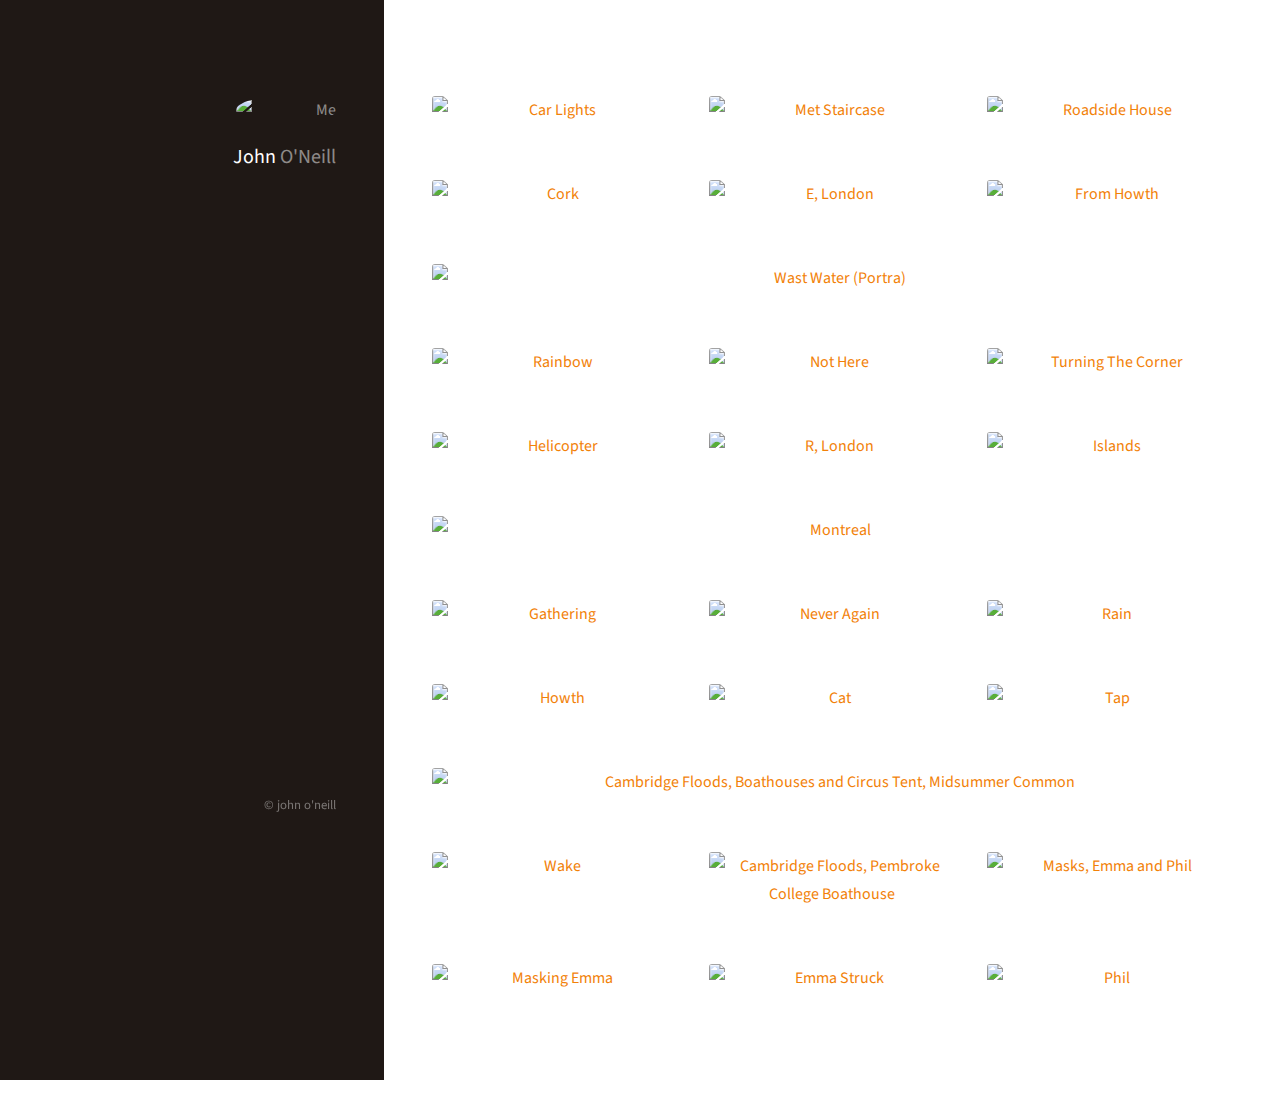
==== index.html @ 32091664 "Test 2 for sharing images" ====
<!DOCTYPE HTML>
<!--
	Strata by HTML5 UP
	html5up.net | @n33co
	Free for personal and commercial use under the CCA 3.0 license (html5up.net/license)
-->
<html>
	<head>
		<title>John O'Neill</title>
		<meta charset="utf-8" />
		<meta name="viewport" content="width=device-width, initial-scale=1" />
		<!--[if lte IE 8]><script src="assets/js/ie/html5shiv.js"></script><![endif]-->
		<link rel="stylesheet" href="assets/css/main.css" />
		<!--[if lte IE 8]><link rel="stylesheet" href="assets/css/ie8.css" /><![endif]-->

		<meta name="description" content="John O'Neill">
		<meta name="keywords" content="john o'neill, o'neill, john oneill, oneill, dublin, ireland, irish, cambridge, photogaphy, novel, novelist, fiction, exhibit, persephone, when we come to it, bridge thing, the bridge thing, neovictorian, oneilljohn, instagram, longsilver, twitter, gallery, portfolio, writing, writer">
		<meta name="author" content="John O'Neill">

<!-- Google Analytics -->

<script>
  (function(i,s,o,g,r,a,m){i['GoogleAnalyticsObject']=r;i[r]=i[r]||function(){
  (i[r].q=i[r].q||[]).push(arguments)},i[r].l=1*new Date();a=s.createElement(o),
  m=s.getElementsByTagName(o)[0];a.async=1;a.src=g;m.parentNode.insertBefore(a,m)
  })(window,document,'script','//www.google-analytics.com/analytics.js','ga');

  ga('create', 'UA-63979499-1', 'auto');
  ga('send', 'pageview');

</script>


<script>
$(document).ready(function() {
    $(".jumper").on("click", function( e ) {

        e.preventDefault();

        $("body, html").animate({
            scrollTop: $( $(this).attr('href') ).offset().top
        }, 3000, swing);

    });
});</script>


	</head>
	<body id="top">


		<!-- Header -->
			<header id="header" class="z-depth-3">
<!--				<a href="index.html" class="image avatar"><img src="https://dl.dropboxusercontent.com/u/6748088/site_images/Full/Square/John.jpg" alt="Me" /></a> -->
				<img class="image avatar" src="https://dl.dropboxusercontent.com/u/6748088/site_images/Full/Square/John.jpg" alt="Me" />

				<h1>
					<strong>John</strong> O'Neill
					<br />
					<br />
				</h1>
<!-- removal of words links
                <p>
					<h4><a class="jumper" href="#two">Images</a></h4>
					<h4><a class="jumper" href="#three">Words</a></h4>
				</p> -->

			</header>

		<!-- Main -->
			<div id="main">

				<!-- One -->


				<!-- Two -->
					<section id="two">
						<div class="row">
							<article class="4u 6u(small) 12u$(xsmall) work-item">
								<a href="https://dl.dropboxusercontent.com/u/6748088/site_images/Full/Landscape/Car%20Lights.jpg" class="image fit thumb" title="Car Lights"><img src="https://www.dropbox.com/s/yabo72vbnphmt7i/Car%20Lights%20th.jpg?dl=1" alt="Car Lights" /></a>
							</article>
							<article class="4u 6u$(small) 12u$(xsmall) work-item">
								<a href="https://dl.dropboxusercontent.com/u/6748088/site_images/Full/Landscape/Met%20Staircase.jpg" class="image fit thumb" title="Met staircase"><img src="https://www.dropbox.com/s/v93f988aubqu8ye/Met%20Staircase%20th.jpg?dl=1" alt="Met Staircase"/></a>
							</article>
							<article class="4u$ 6u$(small) 12u$(xsmall) work-item">
								<a href="https://dl.dropboxusercontent.com/u/6748088/site_images/Full/Landscape/Roadside%20House.jpg" class="image fit thumb" title="Roadside House"><img src="https://dl.dropboxusercontent.com/u/6748088/site_images/Thumb/Landscape/Roadside%20House%20th.jpg" alt="Roadside House"/></a>
							</article>

							<article class="4u 6u(small) 12u$(xsmall) work-item">
								<a href="https://dl.dropboxusercontent.com/u/6748088/site_images/Full/Portrait/Cork.jpg" class="image fit thumb" title="Cork"><img src="https://dl.dropboxusercontent.com/u/6748088/site_images/Thumb/Portrait/Cork%20th.jpg" alt="Cork"/></a>
							</article>
							<article class="4u 6u$(small) 12u$(xsmall) work-item">
								<a href="https://dl.dropboxusercontent.com/u/6748088/site_images/Full/Portrait/Emma%20Smoking.jpg" class="image fit thumb" title="E, London"><img src="https://dl.dropboxusercontent.com/u/6748088/site_images/Thumb/Portrait/Emma%20Smoking%20th.jpg" alt="E, London"/></a>
							</article>
							<article class="4u$ 6u(small) 12u$(xsmall) work-item">
								<a href="https://dl.dropboxusercontent.com/u/6748088/site_images/Full/Portrait/From%20Howth.jpg" class="image fit thumb" title="From Howth"><img src="https://dl.dropboxusercontent.com/u/6748088/site_images/Thumb/Portrait/From%20Howth%20th.jpg" alt="From Howth"/></a>
							</article>


<!--							<article class="12u$ 12u$(small) 12u$(xsmall) work-item">
								<a href="https://dl.dropboxusercontent.com/u/6748088/site_images/Full/Panoramic/Wast%20Water%20Panorama.jpg" class="image fit thumb" title="Wast Water"><img src="https://dl.dropboxusercontent.com/u/6748088/site_images/Thumb/Panoramic/Wast%20Water%20Panorama%20th.jpg" alt="Wast Water"/></a>
							</article>
-->
                            <article class="12u$ 12u$(small) 12u$(xsmall) work-item">
								<a href="https://dl.dropboxusercontent.com/u/6748088/site_images/Full/Panoramic/Wast%20Water%20Panorama%20Portra.jpg" class="image fit thumb" title="Wast Water (Portra)"><img src="https://dl.dropboxusercontent.com/u/6748088/site_images/Thumb/Panoramic/Wast%20Water%20Panorama%20Portra%20th.jpg" alt="Wast Water (Portra)"/></a>
							</article>

							<article class="4u 6u(small) 12u$(xsmall) work-item">
								<a href="https://dl.dropboxusercontent.com/u/6748088/site_images/Full/Landscape/Rainbow.jpg" class="image fit thumb" title="Rainbow"><img src="https://dl.dropboxusercontent.com/u/6748088/site_images/Thumb/Landscape/Rainbow%20th.jpg" alt="Rainbow"/></a>
							</article>
							<article class="4u 6u(small) 12u$(xsmall) work-item">
								<a href="https://dl.dropboxusercontent.com/u/6748088/site_images/Full/Landscape/Not%20Here.jpg" class="image fit thumb" title="Not Here"><img src="https://dl.dropboxusercontent.com/u/6748088/site_images/Thumb/Landscape/Not%20Here%20th.jpg" alt="Not Here"/></a>
							</article>
							<article class="4u$ 6u(small) 12u$(xsmall) work-item">
								<a href="https://dl.dropboxusercontent.com/u/6748088/site_images/Full/Landscape/Turning%20The%20Corner.jpg" class="image fit thumb" title="Turning The Corner"><img src="https://dl.dropboxusercontent.com/u/6748088/site_images/Thumb/Landscape/Turning%20The%20Corner%20th.jpg" alt="Turning The Corner"/></a>
							</article>

							<article class="4u 6u(small) 12u$(xsmall) work-item">
								<a href="https://dl.dropboxusercontent.com/u/6748088/site_images/Full/Portrait/Helicopter.jpg" class="image fit thumb" title="Helicopter"><img src="https://dl.dropboxusercontent.com/u/6748088/site_images/Thumb/Portrait/Helicopter%20th.jpg" alt="Helicopter"/></a>
							</article>
							<article class="4u 6u$(small) 12u$(xsmall) work-item">
								<a href="https://dl.dropboxusercontent.com/u/6748088/site_images/Full/Portrait/Rebecca%20Smoking.jpg" class="image fit thumb" title="R, London"><img src="https://dl.dropboxusercontent.com/u/6748088/site_images/Thumb/Portrait/R%20Smoking%20th.jpg" alt="R, London"/></a>
							</article>
							<article class="4u$ 6u(small) 12u$(xsmall) work-item">
								<a href="https://dl.dropboxusercontent.com/u/6748088/site_images/Full/Portrait/Islands.jpg" class="image fit thumb" title="Islands"><img src="https://dl.dropboxusercontent.com/u/6748088/site_images/Thumb/Portrait/Islands%20th.jpg" alt="Islands"/></a>
							</article>

							<article class="12u$ 12u$(small) 12u$(xsmall) work-item">
								<a href="https://dl.dropboxusercontent.com/u/6748088/site_images/Full/Panoramic/Montreal%20Panorama.jpg" class="image fit thumb" title="Montreal"><img src="https://dl.dropboxusercontent.com/u/6748088/site_images/Thumb/Panoramic/Montreal%20Panorama%20th.jpg" alt="Montreal"/></a>
							</article>

							<article class="4u 6u(small) 12u$(xsmall) work-item">
								<a href="https://dl.dropboxusercontent.com/u/6748088/site_images/Full/Square/Gathering.jpg" class="image fit thumb" title="Gathering"><img src="https://dl.dropboxusercontent.com/u/6748088/site_images/Thumb/Square/Gathering%20th.jpg" alt="Gathering"/></a>
							</article>
							<article class="4u 6u$(small) 12u$(xsmall) work-item">
								<a href="https://dl.dropboxusercontent.com/u/6748088/site_images/Full/Square/Never%20Again.jpg" class="image fit thumb" title="Never Again"><img src="https://dl.dropboxusercontent.com/u/6748088/site_images/Thumb/Square/Never%20Again%20th.jpg" alt="Never Again"/></a>
							</article>
							<article class="4u$ 6u$(small) 12u$(xsmall) work-item">
								<a href="https://dl.dropboxusercontent.com/u/6748088/site_images/Full/Square/Rain.jpg" class="image fit thumb" title="Rain"><img src="https://dl.dropboxusercontent.com/u/6748088/site_images/Thumb/Square/Rain%20th.jpg" alt="Rain"/></a>
							</article>


              <article class="4u 6u(small) 12u$(xsmall) work-item">
								<a href="https://dl.dropboxusercontent.com/u/6748088/site_images/Full/Portrait/Howth.jpg" class="image fit thumb" title="Howth"><img src="https://dl.dropboxusercontent.com/u/6748088/site_images/Thumb/Portrait/Howth%20th.jpg" alt="Howth"/></a>
							</article>
              <article class="4u 6u(small) 12u$(xsmall) work-item">
								<a href="https://dl.dropboxusercontent.com/u/6748088/site_images/Full/Portrait/Cat.jpg" class="image fit thumb" title="Cat"><img src="https://dl.dropboxusercontent.com/u/6748088/site_images/Thumb/Portrait/Cat%20th.jpg" alt="Cat" /></a>
							</article>
              <article class="4u 6u(small) 12u$(xsmall) work-item">
								<a href="https://dl.dropboxusercontent.com/u/6748088/site_images/Full/Portrait/Tap.jpg" class="image fit thumb" title="Tap"><img src="https://dl.dropboxusercontent.com/u/6748088/site_images/Thumb/Portrait/Tap%20th.jpg" alt="Tap"/></a>
							</article>

							<article class="12u$ 12u$(small) 12u$(xsmall) work-item">
								<a href="https://dl.dropboxusercontent.com/u/6748088/site_images/Full/Panoramic/Cambridge%20Floods%2C%20Boathouses%20and%20Circus%20Tent%2C%20Midsummer%20Common%20Panorama.jpg" class="image fit thumb" title="Cambridge Floods, Boathouses and Circus Tent, Midsummer Common"><img src="https://dl.dropboxusercontent.com/u/6748088/site_images/Thumb/Panoramic/Cambridge%20Floods%2C%20Boathouses%20and%20Circus%20Tent%2C%20Midsummer%20Common%20Panorama%20th.jpg" alt="Cambridge Floods, Boathouses and Circus Tent, Midsummer Common"/></a>
							</article>

							<article class="4u 6u(small) 12u$(xsmall) work-item">
								<a href="https://dl.dropboxusercontent.com/u/6748088/site_images/Full/Landscape/Wake.jpg" class="image fit thumb" title="Wake"><img src="https://dl.dropboxusercontent.com/u/6748088/site_images/Thumb/Landscape/Wake%20th.jpg" alt="Wake" /></a>
							</article>
							<article class="4u 6u(small) 12u$(xsmall) work-item">
								<a href="https://dl.dropboxusercontent.com/u/6748088/site_images/Full/Landscape/Cambridge%20Floods%2C%20Pembroke%20College%20Boathouse.jpg" class="image fit thumb" title="Cambridge Floods, Pembroke College Boathouse"><img src="https://dl.dropboxusercontent.com/u/6748088/site_images/Thumb/Landscape/Cambridge%20Floods%2C%20Pembroke%20College%20Boathouse%20th.jpg" alt="Cambridge Floods, Pembroke College Boathouse"/></a>
							</article>
							<article class="4u$ 6u(small) 12u$(xsmall) work-item">
								<a href="https://dl.dropboxusercontent.com/u/6748088/site_images/Full/Landscape/Masks%2C%20Emma%20%26%20Phil.jpg" class="image fit thumb" title="Masks, Emma and Phil"><img src="https://dl.dropboxusercontent.com/u/6748088/site_images/Thumb/Landscape/Masks%2C%20Emma%20%26%20Phil%20th.jpg" alt="Masks, Emma and Phil"/></a>
							</article>


							<article class="4u 6u(small) 12u$(xsmall) work-item">
								<a href="https://dl.dropboxusercontent.com/u/6748088/site_images/Full/Portrait/Masks%2C%20Emma.jpg" class="image fit thumb" title="Masking Emma"><img src="https://dl.dropboxusercontent.com/u/6748088/site_images/Thumb/Portrait/Masks%2C%20Emma%20th.jpg" alt="Masking Emma"/></a>
							</article>
              <article class="4u 6u(small) 12u$(xsmall) work-item">
								<a href="https://dl.dropboxusercontent.com/u/6748088/site_images/Full/Portrait/Emma%20Struck.jpg" class="image fit thumb" title="Emma Struck"><img src="https://dl.dropboxusercontent.com/u/6748088/site_images/Thumb/Portrait/Emma%20Struck%20th.jpg" alt="Emma Struck" /></a>
							</article>
              <article class="4u 6u(small) 12u$(xsmall) work-item">
								<a href="https://dl.dropboxusercontent.com/u/6748088/site_images/Full/Portrait/Phil.jpg" class="image fit thumb" title="Phil"><img src="https://dl.dropboxusercontent.com/u/6748088/site_images/Thumb/Portrait/Phil%20th.jpg" alt="Phil"/></a>
							</article>


						</div>
					</section>

<!-- removal of words links
                <section id="three">
						<div class="row">
							<article class="4u 6u(small) 12u$(xsmall)">
								<a href="https://dl.dropboxusercontent.com/u/6748088/site_PDFs/01%20Exhibit.pdf" onclick="window.open(this.href); return false;"
	onkeypress="window.open(this.href); return false;" class="image fit thumb" title="Exhibit Sample PDF"><img src="https://dl.dropboxusercontent.com/u/6748088/site_images/Thumb/Square/Exhibit%20th.jpg" alt="Exhibit"/></a>
							</article>
							<article class="4u 6u$(small) 12u$(xsmall)">
								<a href="https://dl.dropboxusercontent.com/u/6748088/site_PDFs/02%20When%20We%20Come%20To%20It.pdf" onclick="window.open(this.href); return false;"
	onkeypress="window.open(this.href); return false;" class="image fit thumb" title="When We Come To It Sample PDF"><img src="https://dl.dropboxusercontent.com/u/6748088/site_images/Thumb/Square/BridgeThing%20th.jpg" alt="When We Come To It"/></a>
							</article>
							<article class="4u$ 6u$(small) 12u$(xsmall)">
								<a href="https://dl.dropboxusercontent.com/u/6748088/site_PDFs/03%20Persephone.pdf" onclick="window.open(this.href); return false;"
	onkeypress="window.open(this.href); return false;" class="image fit thumb" title="Persephone Sample PDF"><img src="https://dl.dropboxusercontent.com/u/6748088/site_images/Thumb/Square/Persephone%20th.jpg" alt="Persephone"/></a>
							</article>

							<article class="4u 6u(small) 12u$(xsmall)">
								<a href="http://www.tandfonline.com/doi/full/10.1080/0950236X.2012.732417" onclick="window.open(this.href); return false;"
	onkeypress="window.open(this.href); return false;" class="image fit thumb" title="Dying in a state of grace: memory, duality, and uncertainty in Margaret Atwood's Alias Grace"><img src="https://dl.dropboxusercontent.com/u/6748088/site_images/Thumb/Square/State%20of%20Grace%20th.jpg" alt="Dying in a state of grace: memory, duality, and uncertainty in Margaret Atwood's Alias Grace"/></a>
							</article>
							<article class="4u$ 6u$(small) 12u$(xsmall)">
								<a href="http://www.tandfonline.com/doi/abs/10.3200/CRIT.47.4.331-344" onclick="window.open(this.href); return false;"
	onkeypress="window.open(this.href); return false;" class="image fit thumb" title="Adam's Novel? The Omphalos and the Ending of Possession"><img src="https://dl.dropboxusercontent.com/u/6748088/site_images/Thumb/Square/Adam_s%20Novel%20th.jpg" alt="Adam's Novel? The Omphalos and the Ending of Possession"/></a>
							</article>






						</div>
					</section>
-->

			</div>

		<!-- Footer -->
			<footer id="footer">
				<ul class="icons">
					<li><a href="https://www.twitter.com/longsilver" onclick="window.open(this.href); return false;"
	onkeypress="window.open(this.href); return false;" class="icon fa-twitter" title="twitter"><span class="label">Twitter</span></a></li>
					<li><a href="https://www.instagram.com/oneilljohn" onclick="window.open(this.href); return false;"
	onkeypress="window.open(this.href); return false;" class="icon fa-instagram" title="instagram"><span class="label">Instagram</span></a></li>
					<li><a href="https://www.instagram.com/oneilljohnfilm" onclick="window.open(this.href); return false;"
	onkeypress="window.open(this.href); return false;" class="icon fa-instagram" title="instagram film"><span class="label">Instagram film</span></a></li>

				</ul>
				<ul class="copyright">
					<li>&copy; john o'neill</li>
				</ul>
			</footer>

		<!-- Scripts -->
			<script src="assets/js/jquery.min.js"></script>
			<script src="assets/js/jquery.poptrox.min.js"></script>
			<script src="assets/js/skel.min.js"></script>
			<script src="assets/js/util.js"></script>
			<!--[if lte IE 8]><script src="assets/js/ie/respond.min.js"></script><![endif]-->
			<script src="assets/js/main.js"></script>

	</body>
</html>
---- assets/css/main.css ----
@import url("font-awesome.min.css");
@import url("http://fonts.googleapis.com/css?family=Source+Sans+Pro:400,400italic");

/*
	Strata by HTML5 UP
	html5up.net | @n33co
	Free for personal and commercial use under the CCA 3.0 license (html5up.net/license)
*/

/* Reset */

	html, body, div, span, applet, object, iframe, h1, h2, h3, h4, h5, h6, p, blockquote, pre, a, abbr, acronym, address, big, cite, code, del, dfn, em, img, ins, kbd, q, s, samp, small, strike, strong, sub, sup, tt, var, b, u, i, center, dl, dt, dd, ol, ul, li, fieldset, form, label, legend, table, caption, tbody, tfoot, thead, tr, th, td, article, aside, canvas, details, embed, figure, figcaption, footer, header, hgroup, menu, nav, output, ruby, section, summary, time, mark, audio, video {
		margin: 0;
		padding: 0;
		border: 0;
		font-size: 100%;
		font: inherit;
		vertical-align: baseline;
	}

	article, aside, details, figcaption, figure, footer, header, hgroup, menu, nav, section {
		display: block;
	}

	body {
		line-height: 1;
	}

	ol, ul {
		list-style: none;
	}

	blockquote, q {
		quotes: none;
	}

	blockquote:before, blockquote:after, q:before, q:after {
		content: '';
		content: none;
	}

	table {
		border-collapse: collapse;
		border-spacing: 0;
	}

	body {
		-webkit-text-size-adjust: none;
	}

/* Box Model */

	*, *:before, *:after {
		-moz-box-sizing: border-box;
		-webkit-box-sizing: border-box;
		box-sizing: border-box;
	}

/* Containers */

	.container {
		margin-left: auto;
		margin-right: auto;
	}

	.container.\31 25\25 {
		width: 100%;
		max-width: 1200px;
		min-width: 960px;
	}

	.container.\37 5\25 {
		width: 720px;
	}

	.container.\35 0\25 {
		width: 480px;
	}

	.container.\32 5\25 {
		width: 240px;
	}

	.container {
		width: 960px;
	}

	@media screen and (max-width: 1800px) {

		.container.\31 25\25 {
			width: 100%;
			max-width: 1200px;
			min-width: 960px;
		}

		.container.\37 5\25 {
			width: 720px;
		}

		.container.\35 0\25 {
			width: 480px;
		}

		.container.\32 5\25 {
			width: 240px;
		}

		.container {
			width: 960px;
		}

	}

	@media screen and (max-width: 1280px) {

		.container.\31 25\25 {
			width: 100%;
			max-width: 1200px;
			min-width: 960px;
		}

		.container.\37 5\25 {
			width: 720px;
		}

		.container.\35 0\25 {
			width: 480px;
		}

		.container.\32 5\25 {
			width: 240px;
		}

		.container {
			width: 960px;
		}

	}

	@media screen and (max-width: 980px) {

		.container.\31 25\25 {
			width: 100%;
			max-width: 1200px;
			min-width: 960px;
		}

		.container.\37 5\25 {
			width: 720px;
		}

		.container.\35 0\25 {
			width: 480px;
		}

		.container.\32 5\25 {
			width: 240px;
		}

		.container {
			width: 960px;
		}

	}

	@media screen and (max-width: 736px) {

		.container.\31 25\25 {
			width: 100%;
			max-width: 1200px;
			min-width: 960px;
		}

		.container.\37 5\25 {
			width: 720px;
		}

		.container.\35 0\25 {
			width: 480px;
		}

		.container.\32 5\25 {
			width: 240px;
		}

		.container {
			width: 960px;
		}

	}

	@media screen and (max-width: 480px) {

		.container.\31 25\25 {
			width: 100%;
			max-width: 1200px;
			min-width: 960px;
		}

		.container.\37 5\25 {
			width: 720px;
		}

		.container.\35 0\25 {
			width: 480px;
		}

		.container.\32 5\25 {
			width: 240px;
		}

		.container {
			width: 960px;
		}

	}

/* Grid */

	.row {
		border-bottom: solid 1px transparent;
		-moz-box-sizing: border-box;
		-webkit-box-sizing: border-box;
		box-sizing: border-box;
	}

	.row > * {
		float: left;
		-moz-box-sizing: border-box;
		-webkit-box-sizing: border-box;
		box-sizing: border-box;
	}

	.row:after, .row:before {
		content: '';
		display: block;
		clear: both;
		height: 0;
	}

	.row.uniform > * > :first-child {
		margin-top: 0;
	}

	.row.uniform > * > :last-child {
		margin-bottom: 0;
	}

	.row.\30 \25 > * {
		padding: 0 0 0 0em;
	}

	.row.\30 \25 {
		margin: 0 0 -1px 0em;
	}

	.row.uniform.\30 \25 > * {
		padding: 0em 0 0 0em;
	}

	.row.uniform.\30 \25 {
		margin: 0em 0 -1px 0em;
	}

	.row > * {
		padding: 0 0 0 2.5em;
	}

	.row {
		margin: 0 0 -1px -2.5em;
	}

	.row.uniform > * {
		padding: 2.5em 0 0 2.5em;
	}

	.row.uniform {
		margin: -2.5em 0 -1px -2.5em;
	}

	.row.\32 00\25 > * {
		padding: 0 0 0 5em;
	}

	.row.\32 00\25 {
		margin: 0 0 -1px -5em;
	}

	.row.uniform.\32 00\25 > * {
		padding: 5em 0 0 5em;
	}

	.row.uniform.\32 00\25 {
		margin: -5em 0 -1px -5em;
	}

	.row.\31 50\25 > * {
		padding: 0 0 0 3.75em;
	}

	.row.\31 50\25 {
		margin: 0 0 -1px -3.75em;
	}

	.row.uniform.\31 50\25 > * {
		padding: 3.75em 0 0 3.75em;
	}

	.row.uniform.\31 50\25 {
		margin: -3.75em 0 -1px -3.75em;
	}

	.row.\35 0\25 > * {
		padding: 0 0 0 1.25em;
	}

	.row.\35 0\25 {
		margin: 0 0 -1px -1.25em;
	}

	.row.uniform.\35 0\25 > * {
		padding: 1.25em 0 0 1.25em;
	}

	.row.uniform.\35 0\25 {
		margin: -1.25em 0 -1px -1.25em;
	}

	.row.\32 5\25 > * {
		padding: 0 0 0 0.625em;
	}

	.row.\32 5\25 {
		margin: 0 0 -1px -0.625em;
	}

	.row.uniform.\32 5\25 > * {
		padding: 0.625em 0 0 0.625em;
	}

	.row.uniform.\32 5\25 {
		margin: -0.625em 0 -1px -0.625em;
	}

	.\31 2u, .\31 2u\24 {
		width: 100%;
		clear: none;
		margin-left: 0;
	}

	.\31 1u, .\31 1u\24 {
		width: 91.6666666667%;
		clear: none;
		margin-left: 0;
	}

	.\31 0u, .\31 0u\24 {
		width: 83.3333333333%;
		clear: none;
		margin-left: 0;
	}

	.\39 u, .\39 u\24 {
		width: 75%;
		clear: none;
		margin-left: 0;
	}

	.\38 u, .\38 u\24 {
		width: 66.6666666667%;
		clear: none;
		margin-left: 0;
	}

	.\37 u, .\37 u\24 {
		width: 58.3333333333%;
		clear: none;
		margin-left: 0;
	}

	.\36 u, .\36 u\24 {
		width: 50%;
		clear: none;
		margin-left: 0;
	}

	.\35 u, .\35 u\24 {
		width: 41.6666666667%;
		clear: none;
		margin-left: 0;
	}

	.\34 u, .\34 u\24 {
		width: 33.3333333333%;
		clear: none;
		margin-left: 0;
	}

	.\33 u, .\33 u\24 {
		width: 25%;
		clear: none;
		margin-left: 0;
	}

	.\32 u, .\32 u\24 {
		width: 16.6666666667%;
		clear: none;
		margin-left: 0;
	}

	.\31 u, .\31 u\24 {
		width: 8.3333333333%;
		clear: none;
		margin-left: 0;
	}

	.\31 2u\24 + *,
	.\31 1u\24 + *,
	.\31 0u\24 + *,
	.\39 u\24 + *,
	.\38 u\24 + *,
	.\37 u\24 + *,
	.\36 u\24 + *,
	.\35 u\24 + *,
	.\34 u\24 + *,
	.\33 u\24 + *,
	.\32 u\24 + *,
	.\31 u\24 + * {
		clear: left;
	}

	.\-11u {
		margin-left: 91.66667%;
	}

	.\-10u {
		margin-left: 83.33333%;
	}

	.\-9u {
		margin-left: 75%;
	}

	.\-8u {
		margin-left: 66.66667%;
	}

	.\-7u {
		margin-left: 58.33333%;
	}

	.\-6u {
		margin-left: 50%;
	}

	.\-5u {
		margin-left: 41.66667%;
	}

	.\-4u {
		margin-left: 33.33333%;
	}

	.\-3u {
		margin-left: 25%;
	}

	.\-2u {
		margin-left: 16.66667%;
	}

	.\-1u {
		margin-left: 8.33333%;
	}

	@media screen and (max-width: 1800px) {

		.row > * {
			padding: 0 0 0 2.5em;
		}

		.row {
			margin: 0 0 -1px -2.5em;
		}

		.row.uniform > * {
			padding: 2.5em 0 0 2.5em;
		}

		.row.uniform {
			margin: -2.5em 0 -1px -2.5em;
		}

		.row.\32 00\25 > * {
			padding: 0 0 0 5em;
		}

		.row.\32 00\25 {
			margin: 0 0 -1px -5em;
		}

		.row.uniform.\32 00\25 > * {
			padding: 5em 0 0 5em;
		}

		.row.uniform.\32 00\25 {
			margin: -5em 0 -1px -5em;
		}

		.row.\31 50\25 > * {
			padding: 0 0 0 3.75em;
		}

		.row.\31 50\25 {
			margin: 0 0 -1px -3.75em;
		}

		.row.uniform.\31 50\25 > * {
			padding: 3.75em 0 0 3.75em;
		}

		.row.uniform.\31 50\25 {
			margin: -3.75em 0 -1px -3.75em;
		}

		.row.\35 0\25 > * {
			padding: 0 0 0 1.25em;
		}

		.row.\35 0\25 {
			margin: 0 0 -1px -1.25em;
		}

		.row.uniform.\35 0\25 > * {
			padding: 1.25em 0 0 1.25em;
		}

		.row.uniform.\35 0\25 {
			margin: -1.25em 0 -1px -1.25em;
		}

		.row.\32 5\25 > * {
			padding: 0 0 0 0.625em;
		}

		.row.\32 5\25 {
			margin: 0 0 -1px -0.625em;
		}

		.row.uniform.\32 5\25 > * {
			padding: 0.625em 0 0 0.625em;
		}

		.row.uniform.\32 5\25 {
			margin: -0.625em 0 -1px -0.625em;
		}

		.\31 2u\28xlarge\29, .\31 2u\24\28xlarge\29 {
			width: 100%;
			clear: none;
			margin-left: 0;
		}

		.\31 1u\28xlarge\29, .\31 1u\24\28xlarge\29 {
			width: 91.6666666667%;
			clear: none;
			margin-left: 0;
		}

		.\31 0u\28xlarge\29, .\31 0u\24\28xlarge\29 {
			width: 83.3333333333%;
			clear: none;
			margin-left: 0;
		}

		.\39 u\28xlarge\29, .\39 u\24\28xlarge\29 {
			width: 75%;
			clear: none;
			margin-left: 0;
		}

		.\38 u\28xlarge\29, .\38 u\24\28xlarge\29 {
			width: 66.6666666667%;
			clear: none;
			margin-left: 0;
		}

		.\37 u\28xlarge\29, .\37 u\24\28xlarge\29 {
			width: 58.3333333333%;
			clear: none;
			margin-left: 0;
		}

		.\36 u\28xlarge\29, .\36 u\24\28xlarge\29 {
			width: 50%;
			clear: none;
			margin-left: 0;
		}

		.\35 u\28xlarge\29, .\35 u\24\28xlarge\29 {
			width: 41.6666666667%;
			clear: none;
			margin-left: 0;
		}

		.\34 u\28xlarge\29, .\34 u\24\28xlarge\29 {
			width: 33.3333333333%;
			clear: none;
			margin-left: 0;
		}

		.\33 u\28xlarge\29, .\33 u\24\28xlarge\29 {
			width: 25%;
			clear: none;
			margin-left: 0;
		}

		.\32 u\28xlarge\29, .\32 u\24\28xlarge\29 {
			width: 16.6666666667%;
			clear: none;
			margin-left: 0;
		}

		.\31 u\28xlarge\29, .\31 u\24\28xlarge\29 {
			width: 8.3333333333%;
			clear: none;
			margin-left: 0;
		}

		.\31 2u\24\28xlarge\29 + *,
		.\31 1u\24\28xlarge\29 + *,
		.\31 0u\24\28xlarge\29 + *,
		.\39 u\24\28xlarge\29 + *,
		.\38 u\24\28xlarge\29 + *,
		.\37 u\24\28xlarge\29 + *,
		.\36 u\24\28xlarge\29 + *,
		.\35 u\24\28xlarge\29 + *,
		.\34 u\24\28xlarge\29 + *,
		.\33 u\24\28xlarge\29 + *,
		.\32 u\24\28xlarge\29 + *,
		.\31 u\24\28xlarge\29 + * {
			clear: left;
		}

		.\-11u\28xlarge\29 {
			margin-left: 91.66667%;
		}

		.\-10u\28xlarge\29 {
			margin-left: 83.33333%;
		}

		.\-9u\28xlarge\29 {
			margin-left: 75%;
		}

		.\-8u\28xlarge\29 {
			margin-left: 66.66667%;
		}

		.\-7u\28xlarge\29 {
			margin-left: 58.33333%;
		}

		.\-6u\28xlarge\29 {
			margin-left: 50%;
		}

		.\-5u\28xlarge\29 {
			margin-left: 41.66667%;
		}

		.\-4u\28xlarge\29 {
			margin-left: 33.33333%;
		}

		.\-3u\28xlarge\29 {
			margin-left: 25%;
		}

		.\-2u\28xlarge\29 {
			margin-left: 16.66667%;
		}

		.\-1u\28xlarge\29 {
			margin-left: 8.33333%;
		}

	}

	@media screen and (max-width: 1280px) {

		.row > * {
			padding: 0 0 0 2em;
		}

		.row {
			margin: 0 0 -1px -2em;
		}

		.row.uniform > * {
			padding: 2em 0 0 2em;
		}

		.row.uniform {
			margin: -2em 0 -1px -2em;
		}

		.row.\32 00\25 > * {
			padding: 0 0 0 4em;
		}

		.row.\32 00\25 {
			margin: 0 0 -1px -4em;
		}

		.row.uniform.\32 00\25 > * {
			padding: 4em 0 0 4em;
		}

		.row.uniform.\32 00\25 {
			margin: -4em 0 -1px -4em;
		}

		.row.\31 50\25 > * {
			padding: 0 0 0 3em;
		}

		.row.\31 50\25 {
			margin: 0 0 -1px -3em;
		}

		.row.uniform.\31 50\25 > * {
			padding: 3em 0 0 3em;
		}

		.row.uniform.\31 50\25 {
			margin: -3em 0 -1px -3em;
		}

		.row.\35 0\25 > * {
			padding: 0 0 0 1em;
		}

		.row.\35 0\25 {
			margin: 0 0 -1px -1em;
		}

		.row.uniform.\35 0\25 > * {
			padding: 1em 0 0 1em;
		}

		.row.uniform.\35 0\25 {
			margin: -1em 0 -1px -1em;
		}

		.row.\32 5\25 > * {
			padding: 0 0 0 0.5em;
		}

		.row.\32 5\25 {
			margin: 0 0 -1px -0.5em;
		}

		.row.uniform.\32 5\25 > * {
			padding: 0.5em 0 0 0.5em;
		}

		.row.uniform.\32 5\25 {
			margin: -0.5em 0 -1px -0.5em;
		}

		.\31 2u\28large\29, .\31 2u\24\28large\29 {
			width: 100%;
			clear: none;
			margin-left: 0;
		}

		.\31 1u\28large\29, .\31 1u\24\28large\29 {
			width: 91.6666666667%;
			clear: none;
			margin-left: 0;
		}

		.\31 0u\28large\29, .\31 0u\24\28large\29 {
			width: 83.3333333333%;
			clear: none;
			margin-left: 0;
		}

		.\39 u\28large\29, .\39 u\24\28large\29 {
			width: 75%;
			clear: none;
			margin-left: 0;
		}

		.\38 u\28large\29, .\38 u\24\28large\29 {
			width: 66.6666666667%;
			clear: none;
			margin-left: 0;
		}

		.\37 u\28large\29, .\37 u\24\28large\29 {
			width: 58.3333333333%;
			clear: none;
			margin-left: 0;
		}

		.\36 u\28large\29, .\36 u\24\28large\29 {
			width: 50%;
			clear: none;
			margin-left: 0;
		}

		.\35 u\28large\29, .\35 u\24\28large\29 {
			width: 41.6666666667%;
			clear: none;
			margin-left: 0;
		}

		.\34 u\28large\29, .\34 u\24\28large\29 {
			width: 33.3333333333%;
			clear: none;
			margin-left: 0;
		}

		.\33 u\28large\29, .\33 u\24\28large\29 {
			width: 25%;
			clear: none;
			margin-left: 0;
		}

		.\32 u\28large\29, .\32 u\24\28large\29 {
			width: 16.6666666667%;
			clear: none;
			margin-left: 0;
		}

		.\31 u\28large\29, .\31 u\24\28large\29 {
			width: 8.3333333333%;
			clear: none;
			margin-left: 0;
		}

		.\31 2u\24\28large\29 + *,
		.\31 1u\24\28large\29 + *,
		.\31 0u\24\28large\29 + *,
		.\39 u\24\28large\29 + *,
		.\38 u\24\28large\29 + *,
		.\37 u\24\28large\29 + *,
		.\36 u\24\28large\29 + *,
		.\35 u\24\28large\29 + *,
		.\34 u\24\28large\29 + *,
		.\33 u\24\28large\29 + *,
		.\32 u\24\28large\29 + *,
		.\31 u\24\28large\29 + * {
			clear: left;
		}

		.\-11u\28large\29 {
			margin-left: 91.66667%;
		}

		.\-10u\28large\29 {
			margin-left: 83.33333%;
		}

		.\-9u\28large\29 {
			margin-left: 75%;
		}

		.\-8u\28large\29 {
			margin-left: 66.66667%;
		}

		.\-7u\28large\29 {
			margin-left: 58.33333%;
		}

		.\-6u\28large\29 {
			margin-left: 50%;
		}

		.\-5u\28large\29 {
			margin-left: 41.66667%;
		}

		.\-4u\28large\29 {
			margin-left: 33.33333%;
		}

		.\-3u\28large\29 {
			margin-left: 25%;
		}

		.\-2u\28large\29 {
			margin-left: 16.66667%;
		}

		.\-1u\28large\29 {
			margin-left: 8.33333%;
		}

	}

	@media screen and (max-width: 980px) {

		.row > * {
			padding: 0 0 0 2em;
		}

		.row {
			margin: 0 0 -1px -2em;
		}

		.row.uniform > * {
			padding: 2em 0 0 2em;
		}

		.row.uniform {
			margin: -2em 0 -1px -2em;
		}

		.row.\32 00\25 > * {
			padding: 0 0 0 4em;
		}

		.row.\32 00\25 {
			margin: 0 0 -1px -4em;
		}

		.row.uniform.\32 00\25 > * {
			padding: 4em 0 0 4em;
		}

		.row.uniform.\32 00\25 {
			margin: -4em 0 -1px -4em;
		}

		.row.\31 50\25 > * {
			padding: 0 0 0 3em;
		}

		.row.\31 50\25 {
			margin: 0 0 -1px -3em;
		}

		.row.uniform.\31 50\25 > * {
			padding: 3em 0 0 3em;
		}

		.row.uniform.\31 50\25 {
			margin: -3em 0 -1px -3em;
		}

		.row.\35 0\25 > * {
			padding: 0 0 0 1em;
		}

		.row.\35 0\25 {
			margin: 0 0 -1px -1em;
		}

		.row.uniform.\35 0\25 > * {
			padding: 1em 0 0 1em;
		}

		.row.uniform.\35 0\25 {
			margin: -1em 0 -1px -1em;
		}

		.row.\32 5\25 > * {
			padding: 0 0 0 0.5em;
		}

		.row.\32 5\25 {
			margin: 0 0 -1px -0.5em;
		}

		.row.uniform.\32 5\25 > * {
			padding: 0.5em 0 0 0.5em;
		}

		.row.uniform.\32 5\25 {
			margin: -0.5em 0 -1px -0.5em;
		}

		.\31 2u\28medium\29, .\31 2u\24\28medium\29 {
			width: 100%;
			clear: none;
			margin-left: 0;
		}

		.\31 1u\28medium\29, .\31 1u\24\28medium\29 {
			width: 91.6666666667%;
			clear: none;
			margin-left: 0;
		}

		.\31 0u\28medium\29, .\31 0u\24\28medium\29 {
			width: 83.3333333333%;
			clear: none;
			margin-left: 0;
		}

		.\39 u\28medium\29, .\39 u\24\28medium\29 {
			width: 75%;
			clear: none;
			margin-left: 0;
		}

		.\38 u\28medium\29, .\38 u\24\28medium\29 {
			width: 66.6666666667%;
			clear: none;
			margin-left: 0;
		}

		.\37 u\28medium\29, .\37 u\24\28medium\29 {
			width: 58.3333333333%;
			clear: none;
			margin-left: 0;
		}

		.\36 u\28medium\29, .\36 u\24\28medium\29 {
			width: 50%;
			clear: none;
			margin-left: 0;
		}

		.\35 u\28medium\29, .\35 u\24\28medium\29 {
			width: 41.6666666667%;
			clear: none;
			margin-left: 0;
		}

		.\34 u\28medium\29, .\34 u\24\28medium\29 {
			width: 33.3333333333%;
			clear: none;
			margin-left: 0;
		}

		.\33 u\28medium\29, .\33 u\24\28medium\29 {
			width: 25%;
			clear: none;
			margin-left: 0;
		}

		.\32 u\28medium\29, .\32 u\24\28medium\29 {
			width: 16.6666666667%;
			clear: none;
			margin-left: 0;
		}

		.\31 u\28medium\29, .\31 u\24\28medium\29 {
			width: 8.3333333333%;
			clear: none;
			margin-left: 0;
		}

		.\31 2u\24\28medium\29 + *,
		.\31 1u\24\28medium\29 + *,
		.\31 0u\24\28medium\29 + *,
		.\39 u\24\28medium\29 + *,
		.\38 u\24\28medium\29 + *,
		.\37 u\24\28medium\29 + *,
		.\36 u\24\28medium\29 + *,
		.\35 u\24\28medium\29 + *,
		.\34 u\24\28medium\29 + *,
		.\33 u\24\28medium\29 + *,
		.\32 u\24\28medium\29 + *,
		.\31 u\24\28medium\29 + * {
			clear: left;
		}

		.\-11u\28medium\29 {
			margin-left: 91.66667%;
		}

		.\-10u\28medium\29 {
			margin-left: 83.33333%;
		}

		.\-9u\28medium\29 {
			margin-left: 75%;
		}

		.\-8u\28medium\29 {
			margin-left: 66.66667%;
		}

		.\-7u\28medium\29 {
			margin-left: 58.33333%;
		}

		.\-6u\28medium\29 {
			margin-left: 50%;
		}

		.\-5u\28medium\29 {
			margin-left: 41.66667%;
		}

		.\-4u\28medium\29 {
			margin-left: 33.33333%;
		}

		.\-3u\28medium\29 {
			margin-left: 25%;
		}

		.\-2u\28medium\29 {
			margin-left: 16.66667%;
		}

		.\-1u\28medium\29 {
			margin-left: 8.33333%;
		}

	}

	@media screen and (max-width: 736px) {

		.row > * {
			padding: 0 0 0 1.5em;
		}

		.row {
			margin: 0 0 -1px -1.5em;
		}

		.row.uniform > * {
			padding: 1.5em 0 0 1.5em;
		}

		.row.uniform {
			margin: -1.5em 0 -1px -1.5em;
		}

		.row.\32 00\25 > * {
			padding: 0 0 0 3em;
		}

		.row.\32 00\25 {
			margin: 0 0 -1px -3em;
		}

		.row.uniform.\32 00\25 > * {
			padding: 3em 0 0 3em;
		}

		.row.uniform.\32 00\25 {
			margin: -3em 0 -1px -3em;
		}

		.row.\31 50\25 > * {
			padding: 0 0 0 2.25em;
		}

		.row.\31 50\25 {
			margin: 0 0 -1px -2.25em;
		}

		.row.uniform.\31 50\25 > * {
			padding: 2.25em 0 0 2.25em;
		}

		.row.uniform.\31 50\25 {
			margin: -2.25em 0 -1px -2.25em;
		}

		.row.\35 0\25 > * {
			padding: 0 0 0 0.75em;
		}

		.row.\35 0\25 {
			margin: 0 0 -1px -0.75em;
		}

		.row.uniform.\35 0\25 > * {
			padding: 0.75em 0 0 0.75em;
		}

		.row.uniform.\35 0\25 {
			margin: -0.75em 0 -1px -0.75em;
		}

		.row.\32 5\25 > * {
			padding: 0 0 0 0.375em;
		}

		.row.\32 5\25 {
			margin: 0 0 -1px -0.375em;
		}

		.row.uniform.\32 5\25 > * {
			padding: 0.375em 0 0 0.375em;
		}

		.row.uniform.\32 5\25 {
			margin: -0.375em 0 -1px -0.375em;
		}

		.\31 2u\28small\29, .\31 2u\24\28small\29 {
			width: 100%;
			clear: none;
			margin-left: 0;
		}

		.\31 1u\28small\29, .\31 1u\24\28small\29 {
			width: 91.6666666667%;
			clear: none;
			margin-left: 0;
		}

		.\31 0u\28small\29, .\31 0u\24\28small\29 {
			width: 83.3333333333%;
			clear: none;
			margin-left: 0;
		}

		.\39 u\28small\29, .\39 u\24\28small\29 {
			width: 75%;
			clear: none;
			margin-left: 0;
		}

		.\38 u\28small\29, .\38 u\24\28small\29 {
			width: 66.6666666667%;
			clear: none;
			margin-left: 0;
		}

		.\37 u\28small\29, .\37 u\24\28small\29 {
			width: 58.3333333333%;
			clear: none;
			margin-left: 0;
		}

		.\36 u\28small\29, .\36 u\24\28small\29 {
			width: 50%;
			clear: none;
			margin-left: 0;
		}

		.\35 u\28small\29, .\35 u\24\28small\29 {
			width: 41.6666666667%;
			clear: none;
			margin-left: 0;
		}

		.\34 u\28small\29, .\34 u\24\28small\29 {
			width: 33.3333333333%;
			clear: none;
			margin-left: 0;
		}

		.\33 u\28small\29, .\33 u\24\28small\29 {
			width: 25%;
			clear: none;
			margin-left: 0;
		}

		.\32 u\28small\29, .\32 u\24\28small\29 {
			width: 16.6666666667%;
			clear: none;
			margin-left: 0;
		}

		.\31 u\28small\29, .\31 u\24\28small\29 {
			width: 8.3333333333%;
			clear: none;
			margin-left: 0;
		}

		.\31 2u\24\28small\29 + *,
		.\31 1u\24\28small\29 + *,
		.\31 0u\24\28small\29 + *,
		.\39 u\24\28small\29 + *,
		.\38 u\24\28small\29 + *,
		.\37 u\24\28small\29 + *,
		.\36 u\24\28small\29 + *,
		.\35 u\24\28small\29 + *,
		.\34 u\24\28small\29 + *,
		.\33 u\24\28small\29 + *,
		.\32 u\24\28small\29 + *,
		.\31 u\24\28small\29 + * {
			clear: left;
		}

		.\-11u\28small\29 {
			margin-left: 91.66667%;
		}

		.\-10u\28small\29 {
			margin-left: 83.33333%;
		}

		.\-9u\28small\29 {
			margin-left: 75%;
		}

		.\-8u\28small\29 {
			margin-left: 66.66667%;
		}

		.\-7u\28small\29 {
			margin-left: 58.33333%;
		}

		.\-6u\28small\29 {
			margin-left: 50%;
		}

		.\-5u\28small\29 {
			margin-left: 41.66667%;
		}

		.\-4u\28small\29 {
			margin-left: 33.33333%;
		}

		.\-3u\28small\29 {
			margin-left: 25%;
		}

		.\-2u\28small\29 {
			margin-left: 16.66667%;
		}

		.\-1u\28small\29 {
			margin-left: 8.33333%;
		}

	}

	@media screen and (max-width: 480px) {

		.row > * {
			padding: 0 0 0 1.5em;
		}

		.row {
			margin: 0 0 -1px -1.5em;
		}

		.row.uniform > * {
			padding: 1.5em 0 0 1.5em;
		}

		.row.uniform {
			margin: -1.5em 0 -1px -1.5em;
		}

		.row.\32 00\25 > * {
			padding: 0 0 0 3em;
		}

		.row.\32 00\25 {
			margin: 0 0 -1px -3em;
		}

		.row.uniform.\32 00\25 > * {
			padding: 3em 0 0 3em;
		}

		.row.uniform.\32 00\25 {
			margin: -3em 0 -1px -3em;
		}

		.row.\31 50\25 > * {
			padding: 0 0 0 2.25em;
		}

		.row.\31 50\25 {
			margin: 0 0 -1px -2.25em;
		}

		.row.uniform.\31 50\25 > * {
			padding: 2.25em 0 0 2.25em;
		}

		.row.uniform.\31 50\25 {
			margin: -2.25em 0 -1px -2.25em;
		}

		.row.\35 0\25 > * {
			padding: 0 0 0 0.75em;
		}

		.row.\35 0\25 {
			margin: 0 0 -1px -0.75em;
		}

		.row.uniform.\35 0\25 > * {
			padding: 0.75em 0 0 0.75em;
		}

		.row.uniform.\35 0\25 {
			margin: -0.75em 0 -1px -0.75em;
		}

		.row.\32 5\25 > * {
			padding: 0 0 0 0.375em;
		}

		.row.\32 5\25 {
			margin: 0 0 -1px -0.375em;
		}

		.row.uniform.\32 5\25 > * {
			padding: 0.375em 0 0 0.375em;
		}

		.row.uniform.\32 5\25 {
			margin: -0.375em 0 -1px -0.375em;
		}

		.\31 2u\28xsmall\29, .\31 2u\24\28xsmall\29 {
			width: 100%;
			clear: none;
			margin-left: 0;
		}

		.\31 1u\28xsmall\29, .\31 1u\24\28xsmall\29 {
			width: 91.6666666667%;
			clear: none;
			margin-left: 0;
		}

		.\31 0u\28xsmall\29, .\31 0u\24\28xsmall\29 {
			width: 83.3333333333%;
			clear: none;
			margin-left: 0;
		}

		.\39 u\28xsmall\29, .\39 u\24\28xsmall\29 {
			width: 75%;
			clear: none;
			margin-left: 0;
		}

		.\38 u\28xsmall\29, .\38 u\24\28xsmall\29 {
			width: 66.6666666667%;
			clear: none;
			margin-left: 0;
		}

		.\37 u\28xsmall\29, .\37 u\24\28xsmall\29 {
			width: 58.3333333333%;
			clear: none;
			margin-left: 0;
		}

		.\36 u\28xsmall\29, .\36 u\24\28xsmall\29 {
			width: 50%;
			clear: none;
			margin-left: 0;
		}

		.\35 u\28xsmall\29, .\35 u\24\28xsmall\29 {
			width: 41.6666666667%;
			clear: none;
			margin-left: 0;
		}

		.\34 u\28xsmall\29, .\34 u\24\28xsmall\29 {
			width: 33.3333333333%;
			clear: none;
			margin-left: 0;
		}

		.\33 u\28xsmall\29, .\33 u\24\28xsmall\29 {
			width: 25%;
			clear: none;
			margin-left: 0;
		}

		.\32 u\28xsmall\29, .\32 u\24\28xsmall\29 {
			width: 16.6666666667%;
			clear: none;
			margin-left: 0;
		}

		.\31 u\28xsmall\29, .\31 u\24\28xsmall\29 {
			width: 8.3333333333%;
			clear: none;
			margin-left: 0;
		}

		.\31 2u\24\28xsmall\29 + *,
		.\31 1u\24\28xsmall\29 + *,
		.\31 0u\24\28xsmall\29 + *,
		.\39 u\24\28xsmall\29 + *,
		.\38 u\24\28xsmall\29 + *,
		.\37 u\24\28xsmall\29 + *,
		.\36 u\24\28xsmall\29 + *,
		.\35 u\24\28xsmall\29 + *,
		.\34 u\24\28xsmall\29 + *,
		.\33 u\24\28xsmall\29 + *,
		.\32 u\24\28xsmall\29 + *,
		.\31 u\24\28xsmall\29 + * {
			clear: left;
		}

		.\-11u\28xsmall\29 {
			margin-left: 91.66667%;
		}

		.\-10u\28xsmall\29 {
			margin-left: 83.33333%;
		}

		.\-9u\28xsmall\29 {
			margin-left: 75%;
		}

		.\-8u\28xsmall\29 {
			margin-left: 66.66667%;
		}

		.\-7u\28xsmall\29 {
			margin-left: 58.33333%;
		}

		.\-6u\28xsmall\29 {
			margin-left: 50%;
		}

		.\-5u\28xsmall\29 {
			margin-left: 41.66667%;
		}

		.\-4u\28xsmall\29 {
			margin-left: 33.33333%;
		}

		.\-3u\28xsmall\29 {
			margin-left: 25%;
		}

		.\-2u\28xsmall\29 {
			margin-left: 16.66667%;
		}

		.\-1u\28xsmall\29 {
			margin-left: 8.33333%;
		}

	}

/* Basic */

	body {
		background: #fff;
	}

		body.is-loading *, body.is-loading *:before, body.is-loading *:after {
			-moz-animation: none !important;
			-webkit-animation: none !important;
			-ms-animation: none !important;
			animation: none !important;
			-moz-transition: none !important;
			-webkit-transition: none !important;
			-ms-transition: none !important;
			transition: none !important;
		}

	body, input, select, textarea {
		color: #a2a2a2;
		font-family: "Source Sans Pro", Helvetica, sans-serif;
		font-size: 16pt;
		font-weight: 400;
		line-height: 1.75em;
	}

	a {
		-moz-transition: color 0.2s ease-in-out, border-color 0.2s ease-in-out;
		-webkit-transition: color 0.2s ease-in-out, border-color 0.2s ease-in-out;
		-ms-transition: color 0.2s ease-in-out, border-color 0.2s ease-in-out;
		transition: color 0.2s ease-in-out, border-color 0.2s ease-in-out;
/*		border-bottom: dotted 1px; */
		color: #f28108;
		text-decoration: none;
	}

		a:hover {
			border-bottom-color: transparent;
			color: #f28108 !important;
			text-decoration: none;
		}

	strong, b {
		color: #787878;
		font-weight: 400;
	}

	em, i {
		font-style: italic;
	}

	p {
		margin: 0 0 2em 0;
	}

	h1, h2, h3, h4, h5, h6 {
		color: #787878;
		font-weight: 400;
		line-height: 1em;
		margin: 0 0 1em 0;
	}

		h1 a, h2 a, h3 a, h4 a, h5 a, h6 a {
			color: inherit;
			text-decoration: none;
		}

	h1 {
		font-size: 2em;
		line-height: 1.5em;
	}

	h2 {
		font-size: 1.5em;
		line-height: 1.5em;
	}

	h3 {
		font-size: 1.25em;
		line-height: 1.5em;
	}

	h4 {
		font-size: 1.1em;
		line-height: 1.5em;
	}

	h5 {
		font-size: 0.9em;
		line-height: 1.5em;
	}

	h6 {
		font-size: 0.7em;
		line-height: 1.5em;
	}

	sub {
		font-size: 0.8em;
		position: relative;
		top: 0.5em;
	}

	sup {
		font-size: 0.8em;
		position: relative;
		top: -0.5em;
	}

	hr {
		border: 0;
		border-bottom: solid 2px #efefef;
		margin: 2em 0;
	}

		hr.major {
			margin: 3em 0;
		}

	blockquote {
		border-left: solid 6px #efefef;
		font-style: italic;
		margin: 0 0 2em 0;
		padding: 0.5em 0 0.5em 1.5em;
	}

	code {
		background: #f7f7f7;
		border-radius: 0.2em;
		border: solid 2px #efefef;
		font-family: "Courier New", monospace;
		font-size: 0.9em;
		margin: 0 0.25em;
		padding: 0.25em 0.65em;
	}

	pre {
		-webkit-overflow-scrolling: touch;
		font-family: "Courier New", monospace;
		font-size: 0.9em;
		margin: 0 0 2em 0;
	}

		pre code {
			display: block;
			line-height: 1.75em;
			padding: 1em 1.5em;
			overflow-x: auto;
		}

	.align-left {
		text-align: left;
	}

	.align-center {
		text-align: center;
	}

	.align-right {
		text-align: right;
	}

/* Section/Article */

	section.special, article.special {
		text-align: center;
	}

	header p {
		color: #b2b2b2;
		position: relative;
		margin: 0 0 1.5em 0;
	}

	header h2 + p {
		font-size: 1.25em;
		margin-top: -1em;
		line-height: 1.5em;
	}

	header h3 + p {
		font-size: 1.1em;
		margin-top: -0.8em;
		line-height: 1.5em;
	}

	header h4 + p,
	header h5 + p,
	header h6 + p {
		font-size: 0.9em;
		margin-top: -0.6em;
		line-height: 1.5em;
	}

	header.major h2 {
		font-size: 2em;
	}

/* Form */

	form {
		margin: 0 0 2em 0;
	}

	label {
		color: #787878;
		display: block;
		font-size: 0.9em;
		font-weight: 400;
		margin: 0 0 1em 0;
	}

	input[type="text"],
	input[type="password"],
	input[type="email"],
	select,
	textarea {
		-moz-appearance: none;
		-webkit-appearance: none;
		-ms-appearance: none;
		appearance: none;
		background: #f7f7f7;
		border-radius: 0.2em;
		border: solid 2px transparent;
		color: inherit;
		display: block;
		outline: 0;
		padding: 0 0.75em;
		text-decoration: none;
		width: 100%;
	}

		input[type="text"]:invalid,
		input[type="password"]:invalid,
		input[type="email"]:invalid,
		select:invalid,
		textarea:invalid {
			box-shadow: none;
		}

		input[type="text"]:focus,
		input[type="password"]:focus,
		input[type="email"]:focus,
		select:focus,
		textarea:focus {
			border-color: #49bf9d;
		}

	.select-wrapper {
		text-decoration: none;
		display: block;
		position: relative;
	}

		.select-wrapper:before {
			-moz-osx-font-smoothing: grayscale;
			-webkit-font-smoothing: antialiased;
			font-family: FontAwesome;
			font-style: normal;
			font-weight: normal;
			text-transform: none !important;
		}

		.select-wrapper:before {
			color: #dfdfdf;
			content: '\f078';
			display: block;
			height: 2.75em;
			line-height: 2.75em;
			pointer-events: none;
			position: absolute;
			right: 0;
			text-align: center;
			top: 0;
			width: 2.75em;
		}

		.select-wrapper select::-ms-expand {
			display: none;
		}

	input[type="text"],
	input[type="password"],
	input[type="email"],
	select {
		height: 2.75em;
	}

	textarea {
		padding: 0.75em;
	}

	input[type="checkbox"],
	input[type="radio"] {
		-moz-appearance: none;
		-webkit-appearance: none;
		-ms-appearance: none;
		appearance: none;
		display: block;
		float: left;
		margin-right: -2em;
		opacity: 0;
		width: 1em;
		z-index: -1;
	}

		input[type="checkbox"] + label,
		input[type="radio"] + label {
			text-decoration: none;
			color: #a2a2a2;
			cursor: pointer;
			display: inline-block;
			font-size: 1em;
			font-weight: 400;
			padding-left: 2.4em;
			padding-right: 0.75em;
			position: relative;
		}

			input[type="checkbox"] + label:before,
			input[type="radio"] + label:before {
				-moz-osx-font-smoothing: grayscale;
				-webkit-font-smoothing: antialiased;
				font-family: FontAwesome;
				font-style: normal;
				font-weight: normal;
				text-transform: none !important;
			}

			input[type="checkbox"] + label:before,
			input[type="radio"] + label:before {
				background: #f7f7f7;
				border-radius: 0.2em;
				border: solid 2px transparent;
				content: '';
				display: inline-block;
				height: 1.65em;
				left: 0;
				line-height: 1.58125em;
				position: absolute;
				text-align: center;
				top: 0;
				width: 1.65em;
			}

		input[type="checkbox"]:checked + label:before,
		input[type="radio"]:checked + label:before {
			background: #787878;
			border-color: #787878;
			color: #fff;
			content: '\f00c';
		}

		input[type="checkbox"]:focus + label:before,
		input[type="radio"]:focus + label:before {
			border-color: #49bf9d;
		}

	input[type="checkbox"] + label:before {
		border-radius: 0.2em;
	}

	input[type="radio"] + label:before {
		border-radius: 100%;
	}

	::-webkit-input-placeholder {
		color: #b2b2b2 !important;
		opacity: 1.0;
	}

	:-moz-placeholder {
		color: #b2b2b2 !important;
		opacity: 1.0;
	}

	::-moz-placeholder {
		color: #b2b2b2 !important;
		opacity: 1.0;
	}

	:-ms-input-placeholder {
		color: #b2b2b2 !important;
		opacity: 1.0;
	}

	.formerize-placeholder {
		color: #b2b2b2 !important;
		opacity: 1.0;
	}

/* Box */

	.box {
		border-radius: 0.2em;
		border: solid 2px #efefef;
		margin-bottom: 2em;
		padding: 1.5em;
	}

		.box > :last-child,
		.box > :last-child > :last-child,
		.box > :last-child > :last-child > :last-child {
			margin-bottom: 0;
		}

		.box.alt {
			border: 0;
			border-radius: 0;
			padding: 0;
		}

/* Icon */

	.icon {
		text-decoration: none;
		border-bottom: none;
		position: relative;
	}

		.icon:before {
			-moz-osx-font-smoothing: grayscale;
			-webkit-font-smoothing: antialiased;
			font-family: FontAwesome;
			font-style: normal;
			font-weight: normal;
			text-transform: none !important;
		}

		.icon > .label {
			display: none;
		}

/* Image */

	.image {
		border-radius: 0.1em;
		border: 0;
		display: inline-block;
		position: relative;
	}

		.image:before {
			-moz-transition: opacity 0.2s ease-in-out;
			-webkit-transition: opacity 0.2s ease-in-out;
			-ms-transition: opacity 0.2s ease-in-out;
			transition: opacity 0.2s ease-in-out;
			background: url("https://dl.dropboxusercontent.com/u/6748088/site_images/Full/Square/overlay.png");
			border-radius: 0.2em;
			content: '';
			display: block;
			height: 100%;
			left: 0;
			opacity: 0.2;
			position: absolute;
			top: 0;
			width: 100%;
		}

		.image.thumb {
			text-align: center;
		}

			.image.thumb:after {
				-moz-transition: opacity 0.2s ease-in-out;
				-webkit-transition: opacity 0.2s ease-in-out;
				-ms-transition: opacity 0.2s ease-in-out;
				transition: opacity 0.2s ease-in-out;
				border-radius: 0.2em;
				border: solid 3px rgba(255, 255, 255, 0.5);
				color: #fff;
				content: 'View';
				display: inline-block;
				font-size: 0.8em;
				font-weight: 400;
				left: 50%;
				line-height: 2.25em;
				margin: -1.25em 0 0 -3em;
				opacity: 0;
				padding: 0 1.5em;
				position: absolute;
				text-align: center;
				text-decoration: none;
				top: 50%;
				white-space: nowrap;
			}

			.image.thumb:hover:after {
				opacity: 1.0;
			}

			.image.thumb:hover:before {
				background: url("https://dl.dropboxusercontent.com/u/6748088/site_images/Full/Square/overlay.png"), url("https://dl.dropboxusercontent.com/u/6748088/site_images/Full/Square/overlay.png");
				opacity: 0.5;
			}

		.image img {
			border-radius: 0.2em;
			display: block;
		}

		.image.left {
			float: left;
			margin: 0 1.5em 1em 0;
			top: 0.25em;
		}

		.image.right {
			float: right;
			margin: 0 0 1em 1.5em;
			top: 0.25em;
		}

		.image.left, .image.right {
			max-width: 40%;
		}

			.image.left img, .image.right img {
				width: 100%;
			}

		.image.fit {
			display: block;
			margin: 0 0 2em 0;
			width: 100%;
		}

			.image.fit img {
				width: 100%;
			}

		.image.avatar {
			border-radius: 100%;
		}

			.image.avatar:before {
				display: none;
			}

			.image.avatar img {
				border-radius: 100%;
				width: 100%;
			}

/* List */

	ol {
		list-style: decimal;
		margin: 0 0 2em 0;
		padding-left: 1.25em;
	}

		ol li {
			padding-left: 0.25em;
		}

	ul {
		list-style: disc;
		margin: 0 0 2em 0;
		padding-left: 1em;
	}

		ul li {
			padding-left: 0.5em;
		}

		ul.alt {
			list-style: none;
			padding-left: 0;
		}

			ul.alt li {
				border-top: solid 2px #efefef;
				padding: 0.5em 0;
			}

				ul.alt li:first-child {
					border-top: 0;
					padding-top: 0;
				}

		ul.icons {
			cursor: default;
			list-style: none;
			padding-left: 0;
		}

			ul.icons li {
				display: inline-block;
				padding: 0 1em 0 0;
			}

				ul.icons li:last-child {
					padding-right: 0;
				}

				ul.icons li .icon:before {
					font-size: 1.5em;
				}

		ul.actions {
			cursor: default;
			list-style: none;
			padding-left: 0;
		}

			ul.actions li {
				display: inline-block;
				padding: 0 1em 0 0;
				vertical-align: middle;
			}

				ul.actions li:last-child {
					padding-right: 0;
				}

			ul.actions.small li {
				padding: 0 0.5em 0 0;
			}

			ul.actions.vertical li {
				display: block;
				padding: 1em 0 0 0;
			}

				ul.actions.vertical li:first-child {
					padding-top: 0;
				}

				ul.actions.vertical li > * {
					margin-bottom: 0;
				}

			ul.actions.vertical.small li {
				padding: 0.5em 0 0 0;
			}

				ul.actions.vertical.small li:first-child {
					padding-top: 0;
				}

			ul.actions.fit {
				display: table;
				margin-left: -1em;
				padding: 0;
				table-layout: fixed;
				width: calc(100% + 1em);
			}

				ul.actions.fit li {
					display: table-cell;
					padding: 0 0 0 1em;
				}

					ul.actions.fit li > * {
						margin-bottom: 0;
					}

				ul.actions.fit.small {
					margin-left: -0.5em;
					width: calc(100% + 0.5em);
				}

					ul.actions.fit.small li {
						padding: 0 0 0 0.5em;
					}

		ul.labeled-icons {
			list-style: none;
			padding: 0;
		}

			ul.labeled-icons li {
				line-height: 1.75em;
				margin: 1.5em 0 0 0;
				padding-left: 2.25em;
				position: relative;
			}

				ul.labeled-icons li:first-child {
					margin-top: 0;
				}

				ul.labeled-icons li a {
					color: inherit;
				}

				ul.labeled-icons li h3 {
					color: #b2b2b2;
					left: 0;
					position: absolute;
					text-align: center;
					top: 0;
					width: 1em;
				}

	dl {
		margin: 0 0 2em 0;
	}

/* Table */

	.table-wrapper {
		-webkit-overflow-scrolling: touch;
		overflow-x: auto;
	}

	table {
		margin: 0 0 2em 0;
		width: 100%;
	}

		table tbody tr {
			border: solid 1px #efefef;
			border-left: 0;
			border-right: 0;
		}

			table tbody tr:nth-child(2n + 1) {
				background-color: #f7f7f7;
			}

		table td {
			padding: 0.75em 0.75em;
		}

		table th {
			color: #787878;
			font-size: 0.9em;
			font-weight: 400;
			padding: 0 0.75em 0.75em 0.75em;
			text-align: left;
		}

		table thead {
			border-bottom: solid 2px #efefef;
		}

		table tfoot {
			border-top: solid 2px #efefef;
		}

		table.alt {
			border-collapse: separate;
		}

			table.alt tbody tr td {
				border: solid 2px #efefef;
				border-left-width: 0;
				border-top-width: 0;
			}

				table.alt tbody tr td:first-child {
					border-left-width: 2px;
				}

			table.alt tbody tr:first-child td {
				border-top-width: 2px;
			}

			table.alt thead {
				border-bottom: 0;
			}

			table.alt tfoot {
				border-top: 0;
			}

/* Button */

	input[type="submit"],
	input[type="reset"],
	input[type="button"],
	.button {
		-moz-appearance: none;
		-webkit-appearance: none;
		-ms-appearance: none;
		appearance: none;
		-moz-transition: background-color 0.2s ease-in-out, color 0.2s ease-in-out, border-color 0.2s ease-in-out;
		-webkit-transition: background-color 0.2s ease-in-out, color 0.2s ease-in-out, border-color 0.2s ease-in-out;
		-ms-transition: background-color 0.2s ease-in-out, color 0.2s ease-in-out, border-color 0.2s ease-in-out;
		transition: background-color 0.2s ease-in-out, color 0.2s ease-in-out, border-color 0.2s ease-in-out;
		background-color: transparent;
		border-radius: 0.2em;
		border: solid 3px #efefef;
		color: #787878 !important;
		cursor: pointer;
		display: inline-block;
		font-weight: 400;
		height: 3.15em;
		height: calc(2.75em + 6px);
		line-height: 2.75em;
		min-width: 10em;
		padding: 0 1.5em;
		text-align: center;
		text-decoration: none;
		white-space: nowrap;
	}

		input[type="submit"]:hover,
		input[type="reset"]:hover,
		input[type="button"]:hover,
		.button:hover {
			border-color: #49bf9d;
			color: #49bf9d !important;
		}

		input[type="submit"]:active,
		input[type="reset"]:active,
		input[type="button"]:active,
		.button:active {
			background-color: rgba(73, 191, 157, 0.1);
			border-color: #49bf9d;
			color: #49bf9d !important;
		}

		input[type="submit"].icon,
		input[type="reset"].icon,
		input[type="button"].icon,
		.button.icon {
			padding-left: 1.35em;
		}

			input[type="submit"].icon:before,
			input[type="reset"].icon:before,
			input[type="button"].icon:before,
			.button.icon:before {
				margin-right: 0.5em;
			}

		input[type="submit"].fit,
		input[type="reset"].fit,
		input[type="button"].fit,
		.button.fit {
			display: block;
			margin: 0 0 1em 0;
			min-width: 0;
			width: 100%;
		}

		input[type="submit"].small,
		input[type="reset"].small,
		input[type="button"].small,
		.button.small {
			font-size: 0.8em;
		}

		input[type="submit"].big,
		input[type="reset"].big,
		input[type="button"].big,
		.button.big {
			font-size: 1.35em;
		}

		input[type="submit"].special,
		input[type="reset"].special,
		input[type="button"].special,
		.button.special {
			background-color: #49bf9d;
			border-color: #49bf9d;
			color: #ffffff !important;
		}

			input[type="submit"].special:hover,
			input[type="reset"].special:hover,
			input[type="button"].special:hover,
			.button.special:hover {
				background-color: #5cc6a7;
				border-color: #5cc6a7;
			}

			input[type="submit"].special:active,
			input[type="reset"].special:active,
			input[type="button"].special:active,
			.button.special:active {
				background-color: #3eb08f;
				border-color: #3eb08f;
			}

		input[type="submit"].disabled, input[type="submit"]:disabled,
		input[type="reset"].disabled,
		input[type="reset"]:disabled,
		input[type="button"].disabled,
		input[type="button"]:disabled,
		.button.disabled,
		.button:disabled {
			background-color: #e7e7e7 !important;
			border-color: #e7e7e7 !important;
			color: #b2b2b2 !important;
			cursor: default;
		}

/* Work Item */

	.work-item {
		margin: 0 0 2em 0;
	}

		.work-item .image {
			margin: 0 0 1.5em 0;
		}

		.work-item h3 {
			font-size: 1em;
			margin: 0 0 0.5em 0;
		}

		.work-item p {
			font-size: 0.8em;
			line-height: 1.5em;
			margin: 0;
		}

/* Header */

	#header {
		background-color: #1f1815;
		background-attachment: scroll,								fixed;
		background-image: url("https://dl.dropboxusercontent.com/u/6748088/site_images/Full/Square/overlay.png"), url("https://dl.dropboxusercontent.com/u/6748088/site_images/Full/Landscape/background01.jpg");
		background-position: top left,							top left;
		background-repeat: repeat,								no-repeat;
		background-size: auto,								auto 130%;
		color: rgba(255, 255, 255, 0.5);
		height: 120%;
		left: 0;
		padding: 8em 4em 0 0;
		position: fixed;
		text-align: right;
		top: 0;
		width: 20%;
	}

		#header strong, #header b {
			color: #ffffff;
		}

		#header h2, #header h3, #header h4, #header h5, #header h6 {
			color: #ffffff;
		}

		#header h1 {
			color: rgba(255, 255, 255, 0.5);
			font-size: 1.35em;
			line-height: 1.75em;
			margin: 0;
		}

		#header .image.avatar {
			margin: 0 0 1em 0;
			width: 6.25em;
		}

/* Footer */

	#footer {
		bottom: 0;
		left: 0;
		padding: 0 4em 6em 0;
		position: fixed;
		text-align: right;
		width: 20%;
	}

		#footer .icons {
			margin: 1em 0 0 0;
		}

			#footer .icons a {
				color: rgba(255, 255, 255, 0.4);
			}

		#footer .copyright {
			color: rgba(255, 255, 255, 0.4);
			font-size: 0.8em;
			list-style: none;
			margin: 1em 0 0 0;
			padding: 0;
		}

			#footer .copyright li {
				border-left: solid 1px rgba(255, 255, 255, 0.25);
				display: inline-block;
				line-height: 1em;
				margin-left: 0.75em;
				padding-left: 0.75em;
			}

				#footer .copyright li:first-child {
					border-left: 0;
					margin-left: 0;
					padding-left: 0;
				}

				#footer .copyright li a {
					color: inherit;
				}

/* Main */

	#main {
		margin-left: 20%;
		max-width: 72em;
		padding: 2em 2em 1em 2em;
		width: calc(100% - 20%);
	}

		#main > section {
			border-top: solid 1px #f28108;
			margin: 1em 0 0 0;
			padding: 1em 0 0 0;
		}

			#main > section:first-child {
				border-top: 0;
				margin-top: 0;
				padding-top: 0;
			}

/* Poptrox */

	@-moz-keyframes spin {
		0% {
			-moz-transform: rotate(0deg);
			-webkit-transform: rotate(0deg);
			-ms-transform: rotate(0deg);
			transform: rotate(0deg);
		}

		100% {
			-moz-transform: rotate(360deg);
			-webkit-transform: rotate(360deg);
			-ms-transform: rotate(360deg);
			transform: rotate(360deg);
		}
	}

	@-webkit-keyframes spin {
		0% {
			-moz-transform: rotate(0deg);
			-webkit-transform: rotate(0deg);
			-ms-transform: rotate(0deg);
			transform: rotate(0deg);
		}

		100% {
			-moz-transform: rotate(360deg);
			-webkit-transform: rotate(360deg);
			-ms-transform: rotate(360deg);
			transform: rotate(360deg);
		}
	}

	@-ms-keyframes spin {
		0% {
			-moz-transform: rotate(0deg);
			-webkit-transform: rotate(0deg);
			-ms-transform: rotate(0deg);
			transform: rotate(0deg);
		}

		100% {
			-moz-transform: rotate(360deg);
			-webkit-transform: rotate(360deg);
			-ms-transform: rotate(360deg);
			transform: rotate(360deg);
		}
	}

	@keyframes spin {
		0% {
			-moz-transform: rotate(0deg);
			-webkit-transform: rotate(0deg);
			-ms-transform: rotate(0deg);
			transform: rotate(0deg);
		}

		100% {
			-moz-transform: rotate(360deg);
			-webkit-transform: rotate(360deg);
			-ms-transform: rotate(360deg);
			transform: rotate(360deg);
		}
	}

	.poptrox-popup {
		-moz-box-sizing: content-box;
		-webkit-box-sizing: content-box;
		-ms-box-sizing: content-box;
		box-sizing: content-box;
		-webkit-tap-highlight-color: rgba(255, 255, 255, 0);
		background: #fff;
		border-radius: 0.2em;
		box-shadow: 0 0.1em 0.15em 0 rgba(0, 0, 0, 0.15);
		overflow: hidden;
		padding-bottom: 0em;
	}

		.poptrox-popup .loader {
			text-decoration: none;
			-moz-animation: spin 1s linear infinite;
			-webkit-animation: spin 1s linear infinite;
			-ms-animation: spin 1s linear infinite;
			animation: spin 1s linear infinite;
			font-size: 1.5em;
			height: 1em;
			left: 50%;
			line-height: 1em;
			margin: -0.5em 0 0 -0.5em;
			position: absolute;
			top: 50%;
			width: 1em;
		}

			.poptrox-popup .loader:before {
				-moz-osx-font-smoothing: grayscale;
				-webkit-font-smoothing: antialiased;
				font-family: FontAwesome;
				font-style: normal;
				font-weight: normal;
				text-transform: none !important;
			}

			.poptrox-popup .loader:before {
				content: '\f1ce';
			}

		.poptrox-popup .caption {
			background: #fff;
			bottom: 0;
			cursor: default;
			font-size: 0.9em;
			height: 3em;
			left: 0;
			line-height: 2.8em;
			position: absolute;
			text-align: center;
			width: 100%;
			z-index: 1;
		}

		.poptrox-popup .nav-next,
		.poptrox-popup .nav-previous {
			text-decoration: none;
			-moz-transition: opacity 0.2s ease-in-out;
			-webkit-transition: opacity 0.2s ease-in-out;
			-ms-transition: opacity 0.2s ease-in-out;
			transition: opacity 0.2s ease-in-out;
			-webkit-tap-highlight-color: rgba(255, 255, 255, 0);
			background: rgba(0, 0, 0, 0.01);
			cursor: pointer;
			height: 100%;
			opacity: 0;
			position: absolute;
			top: 0;
			width: 50%;
		}

			.poptrox-popup .nav-next:before,
			.poptrox-popup .nav-previous:before {
				-moz-osx-font-smoothing: grayscale;
				-webkit-font-smoothing: antialiased;
				font-family: FontAwesome;
				font-style: normal;
				font-weight: normal;
				text-transform: none !important;
			}

			.poptrox-popup .nav-next:before,
			.poptrox-popup .nav-previous:before {
				color: #fff;
				font-size: 2.5em;
				height: 1em;
				line-height: 1em;
				margin-top: -0.75em;
				position: absolute;
				text-align: center;
				top: 50%;
				width: 1.5em;
			}

		.poptrox-popup .nav-next {
			right: 0;
		}

			.poptrox-popup .nav-next:before {
				content: '\f105';
				right: 0;
			}

		.poptrox-popup .nav-previous {
			left: 0;
		}

			.poptrox-popup .nav-previous:before {
				content: '\f104';
				left: 0;
			}

		.poptrox-popup .closer {
			text-decoration: none;
			-moz-transition: opacity 0.2s ease-in-out;
			-webkit-transition: opacity 0.2s ease-in-out;
			-ms-transition: opacity 0.2s ease-in-out;
			transition: opacity 0.2s ease-in-out;
			-webkit-tap-highlight-color: rgba(255, 255, 255, 0);
			color: #fff;
			height: 4em;
			line-height: 4em;
			opacity: 0;
			position: absolute;
			right: 0;
			text-align: center;
			top: 0;
			width: 4em;
			z-index: 2;
		}

			.poptrox-popup .closer:before {
				-moz-osx-font-smoothing: grayscale;
				-webkit-font-smoothing: antialiased;
				font-family: FontAwesome;
				font-style: normal;
				font-weight: normal;
				text-transform: none !important;
			}

			.poptrox-popup .closer:before {
				-moz-box-sizing: content-box;
				-webkit-box-sizing: content-box;
				-ms-box-sizing: content-box;
				box-sizing: content-box;
				border-radius: 100%;
				border: solid 3px rgba(255, 255, 255, 0.5);
				content: '\f00d';
				display: block;
				font-size: 1em;
				height: 1.75em;
				left: 50%;
				line-height: 1.75em;
				margin: -0.875em 0 0 -0.875em;
				position: absolute;
				top: 50%;
				width: 1.75em;
			}

		.poptrox-popup:hover .nav-next,
		.poptrox-popup:hover .nav-previous {
			opacity: 0.5;
		}

			.poptrox-popup:hover .nav-next:hover,
			.poptrox-popup:hover .nav-previous:hover {
				opacity: 1.0;
			}

		.poptrox-popup:hover .closer {
			opacity: 0.5;
		}

			.poptrox-popup:hover .closer:hover {
				opacity: 1.0;
			}

/* Touch */

	body.is-touch .image.thumb:before {
		opacity: 0.5 !important;
	}

	body.is-touch .image.thumb:after {
		display: none !important;
	}

	body.is-touch #header {
		background-attachment: scroll;
		background-size: auto, cover;
	}

	body.is-touch .poptrox-popup .nav-next,
	body.is-touch .poptrox-popup .nav-previous,
	body.is-touch .poptrox-popup .closer {
		opacity: 1.0 !important;
	}

/* XLarge */

	@media screen and (max-width: 1800px) {

		/* Basic */

			body, input, select, textarea {
				font-size: 12pt;
			}

	}

/* Large */

	@media screen and (max-width: 1280px) {

		/* Header */

			#header {
				padding: 6em 3em 3em 3em;
				width: 30%;
			}

				#header h1 {
					font-size: 1.25em;
				}

					#header h1 br {
						display: none;
					}

		/* Footer */

			#footer {
				padding: 0 3em 5em 3em;
				width: 30%;
			}

				#footer .copyright li {
					border-left-width: 0;
					display: block;
					line-height: 2.25em;
					margin-left: 0;
					padding-left: 0;
				}

		/* Main */

			#main {
				margin-left: 30%;
				max-width: none;
				padding: 6em 3em 3em 3em;
				width: calc(100% - 30%);
			}

	}

/* Medium */

	@media screen and (max-width: 980px) {

		/* Basic */

			h1 br, h2 br, h3 br, h4 br, h5 br, h6 br {
				display: none;
			}

		/* List */

			ul.icons li .icon {
				font-size: 1.25em;
			}

		/* Header */

			#header {
				background-attachment: scroll;
				background-position: top left, center center;
				background-size: auto,		cover;
				left: auto;
				padding: 6em 4em;
				position: relative;
				text-align: center;
				top: auto;
				width: 100%;
			}

				#header h1 {
					font-size: 1.75em;
				}

					#header h1 br {
						display: inline;
					}

		/* Footer */

			#footer {
				background-attachment: scroll;
				background-color: #1f1815;
				background-image: url("https://dl.dropboxusercontent.com/u/6748088/site_images/Full/Square/overlay.png"), url("https://dl.dropboxusercontent.com/u/6748088/site_images/Full/Landscape/background01.jpg");
				background-position: top left,						bottom center;
				background-repeat: repeat,							no-repeat;
				background-size: auto,							cover;
				bottom: auto;
				left: auto;
				padding: 4em 4em 6em 4em;
				position: relative;
				text-align: center;
				width: 100%;
			}

				#footer .icons {
					margin: 0 0 1em 0;
				}

				#footer .copyright {
					margin: 0 0 1em 0;
				}

					#footer .copyright li {
						border-left-width: 1px;
						display: inline-block;
						line-height: 1em;
						margin-left: 0.75em;
						padding-left: 0.75em;
					}

		/* Main */

			#main {
				margin: 0;
				padding: 6em 4em;
				width: 100%;
			}

	}

/* Small */

	@media screen and (max-width: 736px) {

		/* Basic */

			h1 {
				font-size: 1.5em;
			}

			h2 {
				font-size: 1.2em;
			}

			h3 {
				font-size: 1em;
			}

		/* Section/Article */

			section.special, article.special {
				text-align: center;
			}

			header.major h2 {
				font-size: 1.35em;
			}

		/* List */

			ul.labeled-icons li {
				padding-left: 2em;
			}

				ul.labeled-icons li h3 {
					line-height: 1.75em;
				}

		/* Header */

			#header {
				padding: 2em 1.5em;
			}

				#header h1 {
					font-size: 1.35em;
				}

		/* Footer */

			#footer {
				padding: 2em 1.5em;
			}

		/* Main */

			#main {
				padding: 2em 1.5em 0.25em 1.5em;
			}

				#main > section {
					margin: 2.25em 0 0 0;
					padding: 2em 0 0 0;
				}

		/* Poptrox */

			.poptrox-popup {
				border-radius: 0;
			}

				.poptrox-popup .nav-next:before,
				.poptrox-popup .nav-previous:before {
					margin-top: -1em;
				}

	}

/* XSmall */

	@media screen and (max-width: 480px) {

		/* List */

			ul.actions {
				margin: 0 0 2em 0;
			}

				ul.actions li {
					display: block;
					padding: 1em 0 0 0;
					text-align: center;
					width: 100%;
				}

					ul.actions li:first-child {
						padding-top: 0;
					}

					ul.actions li > * {
						margin: 0 !important;
						width: 100%;
					}

						ul.actions li > *.icon:before {
							margin-left: -2em;
						}

				ul.actions.small li {
					padding: 0.5em 0 0 0;
				}

					ul.actions.small li:first-child {
						padding-top: 0;
					}

		/* Header */

			#header {
				padding: 4em 1.5em;
			}

				#header h1 br {
					display: none;
				}

		/* Footer */

			#footer .copyright li {
				border-left-width: 0;
				display: block;
				line-height: 2.25em;
				margin-left: 0;
				padding-left: 0;
			}

	}
---- assets/css/ie8.css ----
/*
	Strata by HTML5 UP
	html5up.net | @n33co
	Free for personal and commercial use under the CCA 3.0 license (html5up.net/license)
*/

/* Button */

	input[type="submit"],
	input[type="reset"],
	input[type="button"],
	.button {
		position: relative;
		-ms-behavior: url("assets/js/ie/PIE.htc");
	}

/* Form */

	input[type="text"],
	input[type="password"],
	input[type="email"],
	select,
	textarea {
		position: relative;
		-ms-behavior: url("assets/js/ie/PIE.htc");
	}

	input[type="text"],
	input[type="password"],
	input[type="email"],
	select {
		height: 2.75em;
		line-height: 2.75em;
	}

	input[type="checkbox"] + label:before,
	input[type="radio"] + label:before {
		display: none;
	}

/* Image */

	.image {
		position: relative;
		-ms-behavior: url("assets/js/ie/PIE.htc");
	}

		.image:before, .image:after {
			display: none !important;
		}

		.image img {
			position: relative;
			-ms-behavior: url("assets/js/ie/PIE.htc");
		}

/* Header */

	#header {
		background-image: url("https://dl.dropboxusercontent.com/u/6748088/site_images/Full/Landscape/background01.jpg");
		background-repeat: no-repeat;
		background-size: cover;
		-ms-behavior: url("assets/js/ie/backgroundsize.min.htc");
	}

		#header h1 {
			color: #ffffff;
		}

/* Footer */

	#footer .icons a {
		color: #ffffff;
	}
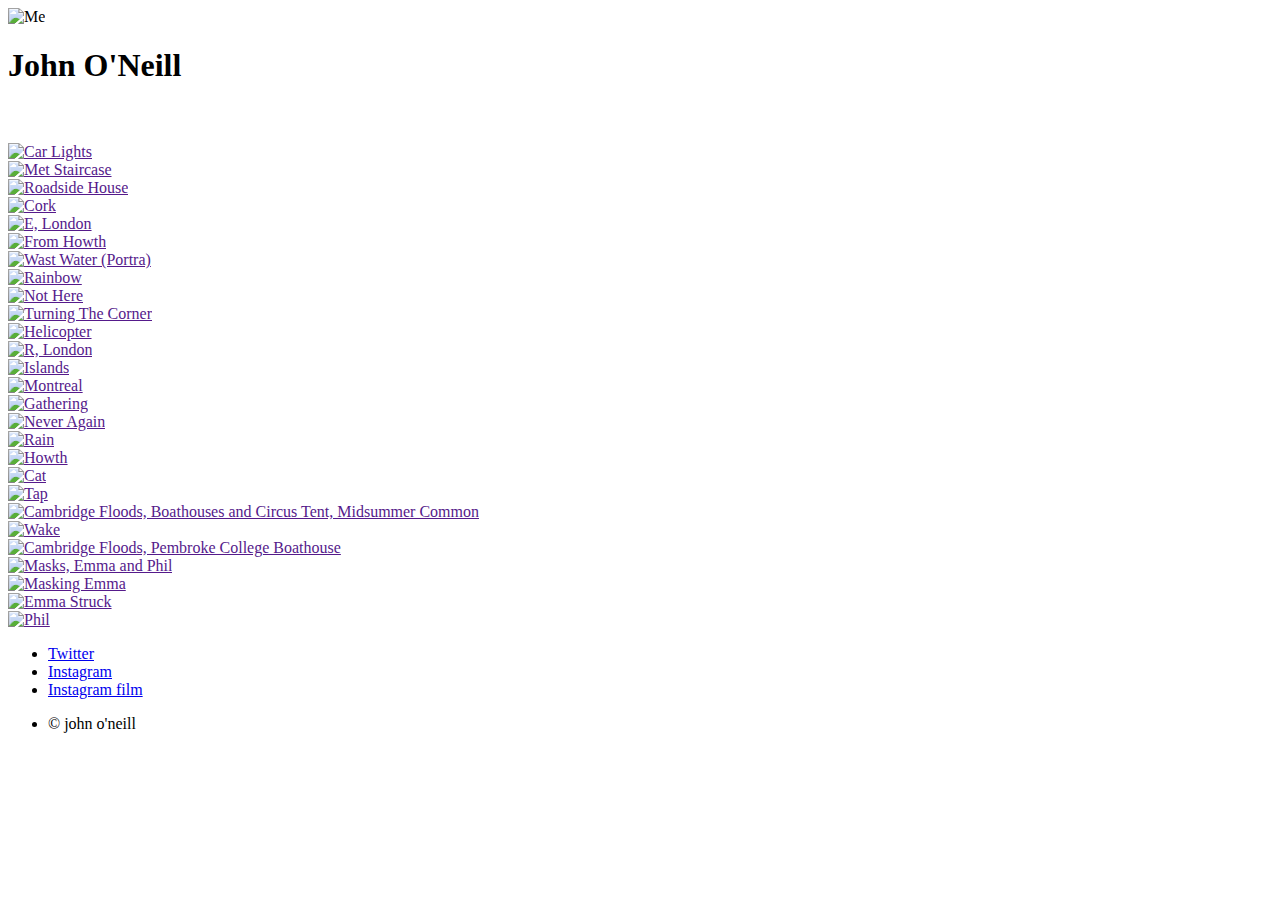
==== commit 888abef4: "Update link to main.css" ====
--- a/index.html
+++ b/index.html
@@ -10,11 +10,12 @@
 		<meta charset="utf-8" />
 		<meta name="viewport" content="width=device-width, initial-scale=1" />
 		<!--[if lte IE 8]><script src="assets/js/ie/html5shiv.js"></script><![endif]-->
-		<link rel="stylesheet" href="assets/css/main.css" />
+		<link rel="stylesheet" href="https://raw.githubusercontent.com/oneilljohn/john-oneill/gh-pages/assets/css/main.css" />
 		<!--[if lte IE 8]><link rel="stylesheet" href="assets/css/ie8.css" /><![endif]-->
+		<link rel="stylesheet" href="https://raw.githubusercontent.com/oneilljohn/john-oneill/gh-pages/assets/css/font-awesome-4.7.0/css/font-awesome.min.css">
 
 		<meta name="description" content="John O'Neill">
-		<meta name="keywords" content="john o'neill, o'neill, john oneill, oneill, dublin, ireland, irish, cambridge, photogaphy, novel, novelist, fiction, exhibit, persephone, when we come to it, bridge thing, the bridge thing, neovictorian, oneilljohn, instagram, longsilver, twitter, gallery, portfolio, writing, writer">
+		<meta name="keywords" content="john o'neill, o'neill, john oneill, oneill, dublin, ireland, irish, cambridge, photography, novel, novelist, fiction, exhibit, persephone, when we come to it, bridge thing, the bridge thing, neovictorian, oneilljohn, instagram, longsilver, twitter, gallery, portfolio, writing, writer">
 		<meta name="author" content="John O'Neill">
 
 <!-- Google Analytics -->
@@ -52,7 +53,7 @@
 		<!-- Header -->
 			<header id="header" class="z-depth-3">
 <!--				<a href="index.html" class="image avatar"><img src="https://dl.dropboxusercontent.com/u/6748088/site_images/Full/Square/John.jpg" alt="Me" /></a> -->
-				<img class="image avatar" src="https://dl.dropboxusercontent.com/u/6748088/site_images/Full/Square/John.jpg" alt="Me" />
+				<img class="image avatar" src="https://www.dropbox.com/s/j1vphrlehsl0j51/John.jpg?dl=1" alt="Me" />
 
 				<h1>
 					<strong>John</strong> O'Neill
@@ -77,23 +78,23 @@
 					<section id="two">
 						<div class="row">
 							<article class="4u 6u(small) 12u$(xsmall) work-item">
-								<a href="https://dl.dropboxusercontent.com/u/6748088/site_images/Full/Landscape/Car%20Lights.jpg" class="image fit thumb" title="Car Lights"><img src="https://www.dropbox.com/s/yabo72vbnphmt7i/Car%20Lights%20th.jpg?dl=1" alt="Car Lights" /></a>
-							</article>
-							<article class="4u 6u$(small) 12u$(xsmall) work-item">
-								<a href="https://dl.dropboxusercontent.com/u/6748088/site_images/Full/Landscape/Met%20Staircase.jpg" class="image fit thumb" title="Met staircase"><img src="https://www.dropbox.com/s/v93f988aubqu8ye/Met%20Staircase%20th.jpg?dl=1" alt="Met Staircase"/></a>
+								<a href="https://www.dropbox.com/s/ntl0g0g08a510pc/Car%20Lights.jpg?dl=1" class="image fit thumb" title="Car Lights"><img src="https://www.dropbox.com/s/yabo72vbnphmt7i/Car%20Lights%20th.jpg?dl=1" alt="Car Lights" /></a>
+							</article>
+							<article class="4u 6u$(small) 12u$(xsmall) work-item">
+								<a href="https://www.dropbox.com/s/wyen805ou3c59t5/Met%20Staircase.jpg?dl=1" class="image fit thumb" title="Met staircase"><img src="https://www.dropbox.com/s/v93f988aubqu8ye/Met%20Staircase%20th.jpg?dl=1" alt="Met Staircase"/></a>
 							</article>
 							<article class="4u$ 6u$(small) 12u$(xsmall) work-item">
-								<a href="https://dl.dropboxusercontent.com/u/6748088/site_images/Full/Landscape/Roadside%20House.jpg" class="image fit thumb" title="Roadside House"><img src="https://dl.dropboxusercontent.com/u/6748088/site_images/Thumb/Landscape/Roadside%20House%20th.jpg" alt="Roadside House"/></a>
-							</article>
-
-							<article class="4u 6u(small) 12u$(xsmall) work-item">
-								<a href="https://dl.dropboxusercontent.com/u/6748088/site_images/Full/Portrait/Cork.jpg" class="image fit thumb" title="Cork"><img src="https://dl.dropboxusercontent.com/u/6748088/site_images/Thumb/Portrait/Cork%20th.jpg" alt="Cork"/></a>
-							</article>
-							<article class="4u 6u$(small) 12u$(xsmall) work-item">
-								<a href="https://dl.dropboxusercontent.com/u/6748088/site_images/Full/Portrait/Emma%20Smoking.jpg" class="image fit thumb" title="E, London"><img src="https://dl.dropboxusercontent.com/u/6748088/site_images/Thumb/Portrait/Emma%20Smoking%20th.jpg" alt="E, London"/></a>
-							</article>
-							<article class="4u$ 6u(small) 12u$(xsmall) work-item">
-								<a href="https://dl.dropboxusercontent.com/u/6748088/site_images/Full/Portrait/From%20Howth.jpg" class="image fit thumb" title="From Howth"><img src="https://dl.dropboxusercontent.com/u/6748088/site_images/Thumb/Portrait/From%20Howth%20th.jpg" alt="From Howth"/></a>
+								<a href="https://www.dropbox.com/s/0b7e3wbziidkgvp/Roadside%20House.jpg?dl=1" class="image fit thumb" title="Roadside House"><img src="https://www.dropbox.com/s/mgey9bzyaxdbc3j/Roadside%20House%20th.jpg?dl=1" alt="Roadside House"/></a>
+							</article>
+
+							<article class="4u 6u(small) 12u$(xsmall) work-item">
+								<a href="https://www.dropbox.com/s/6a8mupp3ml7lvat/Cork.jpg?dl=1" class="image fit thumb" title="Cork"><img src="https://www.dropbox.com/s/qhd5e8x1leixna6/Cork%20th.jpg?dl=1" alt="Cork"/></a>
+							</article>
+							<article class="4u 6u$(small) 12u$(xsmall) work-item">
+								<a href="https://www.dropbox.com/s/2odnq0ahq03mr5g/Emma%20Smoking.jpg?dl=1" class="image fit thumb" title="E, London"><img src="https://www.dropbox.com/s/shc24trnqrti9aw/Emma%20Smoking%20th.jpg?dl=1" alt="E, London"/></a>
+							</article>
+							<article class="4u$ 6u(small) 12u$(xsmall) work-item">
+								<a href="https://www.dropbox.com/s/j5ue6h5ut6997d1/From%20Howth.jpg?dl=1" class="image fit thumb" title="From Howth"><img src="https://www.dropbox.com/s/d8tz70afpyebqlh/From%20Howth%20th.jpg?dl=1" alt="From Howth"/></a>
 							</article>
 
 
@@ -102,77 +103,77 @@
 							</article>
 -->
                             <article class="12u$ 12u$(small) 12u$(xsmall) work-item">
-								<a href="https://dl.dropboxusercontent.com/u/6748088/site_images/Full/Panoramic/Wast%20Water%20Panorama%20Portra.jpg" class="image fit thumb" title="Wast Water (Portra)"><img src="https://dl.dropboxusercontent.com/u/6748088/site_images/Thumb/Panoramic/Wast%20Water%20Panorama%20Portra%20th.jpg" alt="Wast Water (Portra)"/></a>
-							</article>
-
-							<article class="4u 6u(small) 12u$(xsmall) work-item">
-								<a href="https://dl.dropboxusercontent.com/u/6748088/site_images/Full/Landscape/Rainbow.jpg" class="image fit thumb" title="Rainbow"><img src="https://dl.dropboxusercontent.com/u/6748088/site_images/Thumb/Landscape/Rainbow%20th.jpg" alt="Rainbow"/></a>
-							</article>
-							<article class="4u 6u(small) 12u$(xsmall) work-item">
-								<a href="https://dl.dropboxusercontent.com/u/6748088/site_images/Full/Landscape/Not%20Here.jpg" class="image fit thumb" title="Not Here"><img src="https://dl.dropboxusercontent.com/u/6748088/site_images/Thumb/Landscape/Not%20Here%20th.jpg" alt="Not Here"/></a>
-							</article>
-							<article class="4u$ 6u(small) 12u$(xsmall) work-item">
-								<a href="https://dl.dropboxusercontent.com/u/6748088/site_images/Full/Landscape/Turning%20The%20Corner.jpg" class="image fit thumb" title="Turning The Corner"><img src="https://dl.dropboxusercontent.com/u/6748088/site_images/Thumb/Landscape/Turning%20The%20Corner%20th.jpg" alt="Turning The Corner"/></a>
-							</article>
-
-							<article class="4u 6u(small) 12u$(xsmall) work-item">
-								<a href="https://dl.dropboxusercontent.com/u/6748088/site_images/Full/Portrait/Helicopter.jpg" class="image fit thumb" title="Helicopter"><img src="https://dl.dropboxusercontent.com/u/6748088/site_images/Thumb/Portrait/Helicopter%20th.jpg" alt="Helicopter"/></a>
-							</article>
-							<article class="4u 6u$(small) 12u$(xsmall) work-item">
-								<a href="https://dl.dropboxusercontent.com/u/6748088/site_images/Full/Portrait/Rebecca%20Smoking.jpg" class="image fit thumb" title="R, London"><img src="https://dl.dropboxusercontent.com/u/6748088/site_images/Thumb/Portrait/R%20Smoking%20th.jpg" alt="R, London"/></a>
-							</article>
-							<article class="4u$ 6u(small) 12u$(xsmall) work-item">
-								<a href="https://dl.dropboxusercontent.com/u/6748088/site_images/Full/Portrait/Islands.jpg" class="image fit thumb" title="Islands"><img src="https://dl.dropboxusercontent.com/u/6748088/site_images/Thumb/Portrait/Islands%20th.jpg" alt="Islands"/></a>
+								<a href="https://www.dropbox.com/s/jyhfjzjwmgdddra/Wast%20Water%20Panorama%20Portra.jpg?dl=1" class="image fit thumb" title="Wast Water (Portra)"><img src="https://www.dropbox.com/s/yjx0x0i99h9e6wh/Wast%20Water%20Panorama%20Portra%20th.jpg?dl=1" alt="Wast Water (Portra)"/></a>
+							</article>
+
+							<article class="4u 6u(small) 12u$(xsmall) work-item">
+								<a href="https://www.dropbox.com/s/755vmsqpl8lsfza/Rainbow.jpg?dl=1" class="image fit thumb" title="Rainbow"><img src="https://www.dropbox.com/s/nylf4ctowholpo3/Rainbow%20th.jpg?dl=1" alt="Rainbow"/></a>
+							</article>
+							<article class="4u 6u(small) 12u$(xsmall) work-item">
+								<a href="https://www.dropbox.com/s/u8z3d46ytsq1o7l/Not%20Here.jpg?dl=1" class="image fit thumb" title="Not Here"><img src="https://www.dropbox.com/s/8xsz76r5k7qkkp1/Not%20Here%20th.jpg?dl=1" alt="Not Here"/></a>
+							</article>
+							<article class="4u$ 6u(small) 12u$(xsmall) work-item">
+								<a href="https://www.dropbox.com/s/j2lazuoiky4m8mg/Turning%20The%20Corner.jpg?dl=1" class="image fit thumb" title="Turning The Corner"><img src="https://www.dropbox.com/s/tve0jai017ytqym/Turning%20The%20Corner%20th.jpg?dl=1" alt="Turning The Corner"/></a>
+							</article>
+
+							<article class="4u 6u(small) 12u$(xsmall) work-item">
+								<a href="https://www.dropbox.com/s/hcwssaodv98wkr6/Helicopter.jpg?dl=1" class="image fit thumb" title="Helicopter"><img src="https://www.dropbox.com/s/21kh2zenoj4v4x4/Helicopter%20th.jpg?dl=1" alt="Helicopter"/></a>
+							</article>
+							<article class="4u 6u$(small) 12u$(xsmall) work-item">
+								<a href="https://www.dropbox.com/s/fvclrmyly310z9z/Rebecca%20Smoking.jpg?dl=1" class="image fit thumb" title="R, London"><img src="https://www.dropbox.com/s/g2wci4bkwlcgxt5/R%20Smoking%20th.jpg?dl=1" alt="R, London"/></a>
+							</article>
+							<article class="4u$ 6u(small) 12u$(xsmall) work-item">
+								<a href="https://www.dropbox.com/s/751ckuksy3x2o0r/Islands.jpg?dl=1" class="image fit thumb" title="Islands"><img src="https://www.dropbox.com/s/tyxd4f8l29hag2s/Islands%20th.jpg?dl=1" alt="Islands"/></a>
 							</article>
 
 							<article class="12u$ 12u$(small) 12u$(xsmall) work-item">
-								<a href="https://dl.dropboxusercontent.com/u/6748088/site_images/Full/Panoramic/Montreal%20Panorama.jpg" class="image fit thumb" title="Montreal"><img src="https://dl.dropboxusercontent.com/u/6748088/site_images/Thumb/Panoramic/Montreal%20Panorama%20th.jpg" alt="Montreal"/></a>
-							</article>
-
-							<article class="4u 6u(small) 12u$(xsmall) work-item">
-								<a href="https://dl.dropboxusercontent.com/u/6748088/site_images/Full/Square/Gathering.jpg" class="image fit thumb" title="Gathering"><img src="https://dl.dropboxusercontent.com/u/6748088/site_images/Thumb/Square/Gathering%20th.jpg" alt="Gathering"/></a>
-							</article>
-							<article class="4u 6u$(small) 12u$(xsmall) work-item">
-								<a href="https://dl.dropboxusercontent.com/u/6748088/site_images/Full/Square/Never%20Again.jpg" class="image fit thumb" title="Never Again"><img src="https://dl.dropboxusercontent.com/u/6748088/site_images/Thumb/Square/Never%20Again%20th.jpg" alt="Never Again"/></a>
+								<a href="https://www.dropbox.com/s/4l7hkx0jb8878qs/Montreal%20Panorama.jpg?dl=1" class="image fit thumb" title="Montreal"><img src="https://www.dropbox.com/s/d40eo7v6c9t98eh/Montreal%20Panorama%20th.jpg?dl=1" alt="Montreal"/></a>
+							</article>
+
+							<article class="4u 6u(small) 12u$(xsmall) work-item">
+								<a href="https://www.dropbox.com/s/hfbygza5l3eqe1k/Gathering.jpg?dl=1" class="image fit thumb" title="Gathering"><img src="https://www.dropbox.com/s/zyhgdlsnrf931ey/Gathering%20th.jpg?dl=1" alt="Gathering"/></a>
+							</article>
+							<article class="4u 6u$(small) 12u$(xsmall) work-item">
+								<a href="https://www.dropbox.com/s/93tyokrbru0pdgp/Never%20Again.jpg?dl=1" class="image fit thumb" title="Never Again"><img src="https://www.dropbox.com/s/8j2i1yojocw764t/Never%20Again%20th.jpg?dl=1" alt="Never Again"/></a>
 							</article>
 							<article class="4u$ 6u$(small) 12u$(xsmall) work-item">
-								<a href="https://dl.dropboxusercontent.com/u/6748088/site_images/Full/Square/Rain.jpg" class="image fit thumb" title="Rain"><img src="https://dl.dropboxusercontent.com/u/6748088/site_images/Thumb/Square/Rain%20th.jpg" alt="Rain"/></a>
-							</article>
-
-
-              <article class="4u 6u(small) 12u$(xsmall) work-item">
-								<a href="https://dl.dropboxusercontent.com/u/6748088/site_images/Full/Portrait/Howth.jpg" class="image fit thumb" title="Howth"><img src="https://dl.dropboxusercontent.com/u/6748088/site_images/Thumb/Portrait/Howth%20th.jpg" alt="Howth"/></a>
-							</article>
-              <article class="4u 6u(small) 12u$(xsmall) work-item">
-								<a href="https://dl.dropboxusercontent.com/u/6748088/site_images/Full/Portrait/Cat.jpg" class="image fit thumb" title="Cat"><img src="https://dl.dropboxusercontent.com/u/6748088/site_images/Thumb/Portrait/Cat%20th.jpg" alt="Cat" /></a>
-							</article>
-              <article class="4u 6u(small) 12u$(xsmall) work-item">
-								<a href="https://dl.dropboxusercontent.com/u/6748088/site_images/Full/Portrait/Tap.jpg" class="image fit thumb" title="Tap"><img src="https://dl.dropboxusercontent.com/u/6748088/site_images/Thumb/Portrait/Tap%20th.jpg" alt="Tap"/></a>
+								<a href="https://www.dropbox.com/s/qs1hzm03xcwz00l/Rain.jpg?dl=1" class="image fit thumb" title="Rain"><img src="https://www.dropbox.com/s/gqycb3qcae9zn8e/Rain%20th.jpg?dl=1" alt="Rain"/></a>
+							</article>
+
+
+              <article class="4u 6u(small) 12u$(xsmall) work-item">
+								<a href="https://www.dropbox.com/s/qg01cdh7z8izu37/Howth.jpg?dl=1" class="image fit thumb" title="Howth"><img src="https://www.dropbox.com/s/0kcnicc4m4fi9b4/Howth%20th.jpg?dl=1" alt="Howth"/></a>
+							</article>
+              <article class="4u 6u(small) 12u$(xsmall) work-item">
+								<a href="https://www.dropbox.com/s/t4chtkwh9hf3xlz/Cat.jpg?dl=1" class="image fit thumb" title="Cat"><img src="https://www.dropbox.com/s/b3ughbzwkwct458/Cat%20th.jpg?dl=1" alt="Cat" /></a>
+							</article>
+              <article class="4u 6u(small) 12u$(xsmall) work-item">
+								<a href="https://www.dropbox.com/s/lwsy0a6zm4rdcvi/Tap.jpg?dl=1" class="image fit thumb" title="Tap"><img src="https://www.dropbox.com/s/jqxalyel3ow8wjd/Tap%20th.jpg?dl=1" alt="Tap"/></a>
 							</article>
 
 							<article class="12u$ 12u$(small) 12u$(xsmall) work-item">
-								<a href="https://dl.dropboxusercontent.com/u/6748088/site_images/Full/Panoramic/Cambridge%20Floods%2C%20Boathouses%20and%20Circus%20Tent%2C%20Midsummer%20Common%20Panorama.jpg" class="image fit thumb" title="Cambridge Floods, Boathouses and Circus Tent, Midsummer Common"><img src="https://dl.dropboxusercontent.com/u/6748088/site_images/Thumb/Panoramic/Cambridge%20Floods%2C%20Boathouses%20and%20Circus%20Tent%2C%20Midsummer%20Common%20Panorama%20th.jpg" alt="Cambridge Floods, Boathouses and Circus Tent, Midsummer Common"/></a>
-							</article>
-
-							<article class="4u 6u(small) 12u$(xsmall) work-item">
-								<a href="https://dl.dropboxusercontent.com/u/6748088/site_images/Full/Landscape/Wake.jpg" class="image fit thumb" title="Wake"><img src="https://dl.dropboxusercontent.com/u/6748088/site_images/Thumb/Landscape/Wake%20th.jpg" alt="Wake" /></a>
-							</article>
-							<article class="4u 6u(small) 12u$(xsmall) work-item">
-								<a href="https://dl.dropboxusercontent.com/u/6748088/site_images/Full/Landscape/Cambridge%20Floods%2C%20Pembroke%20College%20Boathouse.jpg" class="image fit thumb" title="Cambridge Floods, Pembroke College Boathouse"><img src="https://dl.dropboxusercontent.com/u/6748088/site_images/Thumb/Landscape/Cambridge%20Floods%2C%20Pembroke%20College%20Boathouse%20th.jpg" alt="Cambridge Floods, Pembroke College Boathouse"/></a>
-							</article>
-							<article class="4u$ 6u(small) 12u$(xsmall) work-item">
-								<a href="https://dl.dropboxusercontent.com/u/6748088/site_images/Full/Landscape/Masks%2C%20Emma%20%26%20Phil.jpg" class="image fit thumb" title="Masks, Emma and Phil"><img src="https://dl.dropboxusercontent.com/u/6748088/site_images/Thumb/Landscape/Masks%2C%20Emma%20%26%20Phil%20th.jpg" alt="Masks, Emma and Phil"/></a>
-							</article>
-
-
-							<article class="4u 6u(small) 12u$(xsmall) work-item">
-								<a href="https://dl.dropboxusercontent.com/u/6748088/site_images/Full/Portrait/Masks%2C%20Emma.jpg" class="image fit thumb" title="Masking Emma"><img src="https://dl.dropboxusercontent.com/u/6748088/site_images/Thumb/Portrait/Masks%2C%20Emma%20th.jpg" alt="Masking Emma"/></a>
-							</article>
-              <article class="4u 6u(small) 12u$(xsmall) work-item">
-								<a href="https://dl.dropboxusercontent.com/u/6748088/site_images/Full/Portrait/Emma%20Struck.jpg" class="image fit thumb" title="Emma Struck"><img src="https://dl.dropboxusercontent.com/u/6748088/site_images/Thumb/Portrait/Emma%20Struck%20th.jpg" alt="Emma Struck" /></a>
-							</article>
-              <article class="4u 6u(small) 12u$(xsmall) work-item">
-								<a href="https://dl.dropboxusercontent.com/u/6748088/site_images/Full/Portrait/Phil.jpg" class="image fit thumb" title="Phil"><img src="https://dl.dropboxusercontent.com/u/6748088/site_images/Thumb/Portrait/Phil%20th.jpg" alt="Phil"/></a>
+								<a href="https://www.dropbox.com/s/tf1ja6qhgc58cqw/Cambridge%20Floods%2C%20Boathouses%20and%20Circus%20Tent%2C%20Midsummer%20Common%20Panorama.jpg?dl=1" class="image fit thumb" title="Cambridge Floods, Boathouses and Circus Tent, Midsummer Common"><img src="https://www.dropbox.com/s/nzc8gn0bwviqpll/Cambridge%20Floods%2C%20Boathouses%20and%20Circus%20Tent%2C%20Midsummer%20Common%20Panorama%20th.jpg?dl=1" alt="Cambridge Floods, Boathouses and Circus Tent, Midsummer Common"/></a>
+							</article>
+
+							<article class="4u 6u(small) 12u$(xsmall) work-item">
+								<a href="https://www.dropbox.com/s/w8om46s3ohny1a2/Wake.jpg?dl=1" class="image fit thumb" title="Wake"><img src="https://www.dropbox.com/s/5grrczallkcb8mm/Wake%20th.jpg?dl=1" alt="Wake" /></a>
+							</article>
+							<article class="4u 6u(small) 12u$(xsmall) work-item">
+								<a href="https://www.dropbox.com/s/slx5qq78q1nwhg7/Cambridge%20Floods%2C%20Pembroke%20College%20Boathouse.jpg?dl=1" class="image fit thumb" title="Cambridge Floods, Pembroke College Boathouse"><img src="https://www.dropbox.com/s/up9ctii82geutl6/Cambridge%20Floods%2C%20Pembroke%20College%20Boathouse%20th.jpg?dl=1" alt="Cambridge Floods, Pembroke College Boathouse"/></a>
+							</article>
+							<article class="4u$ 6u(small) 12u$(xsmall) work-item">
+								<a href="https://www.dropbox.com/s/i6jtdluiju2xi6y/Masks%2C%20Emma%20%26%20Phil.jpg?dl=1" class="image fit thumb" title="Masks, Emma and Phil"><img src="https://www.dropbox.com/s/2j1jxxlds44m08x/Masks%2C%20Emma%20%26%20Phil%20th.jpg?dl=1" alt="Masks, Emma and Phil"/></a>
+							</article>
+
+
+							<article class="4u 6u(small) 12u$(xsmall) work-item">
+								<a href="https://www.dropbox.com/s/5zg7ahaq1hihg8j/Masks%2C%20Emma.jpg?dl=1" class="image fit thumb" title="Masking Emma"><img src="https://www.dropbox.com/s/dtm17hi21xsgh8u/Masks%2C%20Emma%20th.jpg?dl=1" alt="Masking Emma"/></a>
+							</article>
+              <article class="4u 6u(small) 12u$(xsmall) work-item">
+								<a href="https://www.dropbox.com/s/7ejrzagx72wbvep/Emma%20Struck.jpg?dl=1" class="image fit thumb" title="Emma Struck"><img src="https://www.dropbox.com/s/dsazvtnxtkllagi/Emma%20Struck%20th.jpg?dl=1" alt="Emma Struck" /></a>
+							</article>
+              <article class="4u 6u(small) 12u$(xsmall) work-item">
+								<a href="https://www.dropbox.com/s/m1gk4qut0po1fa7/Phil.jpg?dl=1" class="image fit thumb" title="Phil"><img src="https://www.dropbox.com/s/fvqde14401q0kah/Phil%20th.jpg?dl=1" alt="Phil"/></a>
 							</article>
 
 
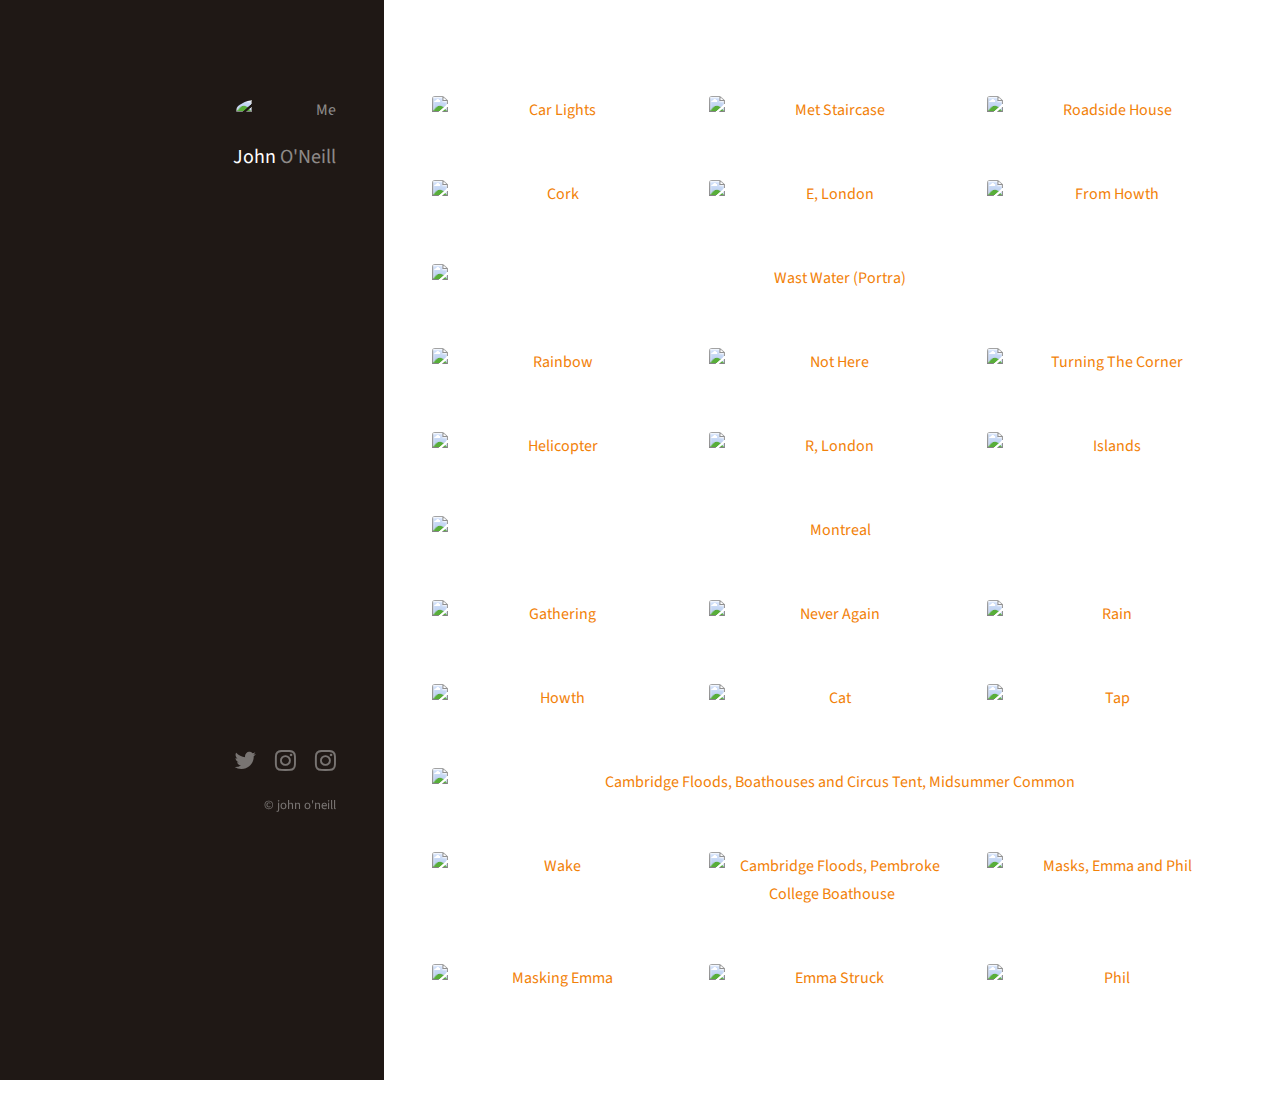
==== commit 58a2da5b: "Fix css changes" ====
--- a/index.html
+++ b/index.html
@@ -10,9 +10,9 @@
 		<meta charset="utf-8" />
 		<meta name="viewport" content="width=device-width, initial-scale=1" />
 		<!--[if lte IE 8]><script src="assets/js/ie/html5shiv.js"></script><![endif]-->
-		<link rel="stylesheet" href="https://raw.githubusercontent.com/oneilljohn/john-oneill/gh-pages/assets/css/main.css" />
+		<link rel="stylesheet" href="assets/css/main.css" />
 		<!--[if lte IE 8]><link rel="stylesheet" href="assets/css/ie8.css" /><![endif]-->
-		<link rel="stylesheet" href="https://raw.githubusercontent.com/oneilljohn/john-oneill/gh-pages/assets/css/font-awesome-4.7.0/css/font-awesome.min.css">
+		<link rel="stylesheet" href="assets/css/font-awesome-4.7.0/css/font-awesome.min.css">
 
 		<meta name="description" content="John O'Neill">
 		<meta name="keywords" content="john o'neill, o'neill, john oneill, oneill, dublin, ireland, irish, cambridge, photography, novel, novelist, fiction, exhibit, persephone, when we come to it, bridge thing, the bridge thing, neovictorian, oneilljohn, instagram, longsilver, twitter, gallery, portfolio, writing, writer">
--- a/assets/css/main.css
+++ b/assets/css/main.css
@@ -0,0 +1,3108 @@
+@import url("font-awesome.min.css");
+@import url("http://fonts.googleapis.com/css?family=Source+Sans+Pro:400,400italic");
+
+/*
+	Strata by HTML5 UP
+	html5up.net | @n33co
+	Free for personal and commercial use under the CCA 3.0 license (html5up.net/license)
+*/
+
+/* Reset */
+
+	html, body, div, span, applet, object, iframe, h1, h2, h3, h4, h5, h6, p, blockquote, pre, a, abbr, acronym, address, big, cite, code, del, dfn, em, img, ins, kbd, q, s, samp, small, strike, strong, sub, sup, tt, var, b, u, i, center, dl, dt, dd, ol, ul, li, fieldset, form, label, legend, table, caption, tbody, tfoot, thead, tr, th, td, article, aside, canvas, details, embed, figure, figcaption, footer, header, hgroup, menu, nav, output, ruby, section, summary, time, mark, audio, video {
+		margin: 0;
+		padding: 0;
+		border: 0;
+		font-size: 100%;
+		font: inherit;
+		vertical-align: baseline;
+	}
+
+	article, aside, details, figcaption, figure, footer, header, hgroup, menu, nav, section {
+		display: block;
+	}
+
+	body {
+		line-height: 1;
+	}
+
+	ol, ul {
+		list-style: none;
+	}
+
+	blockquote, q {
+		quotes: none;
+	}
+
+	blockquote:before, blockquote:after, q:before, q:after {
+		content: '';
+		content: none;
+	}
+
+	table {
+		border-collapse: collapse;
+		border-spacing: 0;
+	}
+
+	body {
+		-webkit-text-size-adjust: none;
+	}
+
+/* Box Model */
+
+	*, *:before, *:after {
+		-moz-box-sizing: border-box;
+		-webkit-box-sizing: border-box;
+		box-sizing: border-box;
+	}
+
+/* Containers */
+
+	.container {
+		margin-left: auto;
+		margin-right: auto;
+	}
+
+	.container.\31 25\25 {
+		width: 100%;
+		max-width: 1200px;
+		min-width: 960px;
+	}
+
+	.container.\37 5\25 {
+		width: 720px;
+	}
+
+	.container.\35 0\25 {
+		width: 480px;
+	}
+
+	.container.\32 5\25 {
+		width: 240px;
+	}
+
+	.container {
+		width: 960px;
+	}
+
+	@media screen and (max-width: 1800px) {
+
+		.container.\31 25\25 {
+			width: 100%;
+			max-width: 1200px;
+			min-width: 960px;
+		}
+
+		.container.\37 5\25 {
+			width: 720px;
+		}
+
+		.container.\35 0\25 {
+			width: 480px;
+		}
+
+		.container.\32 5\25 {
+			width: 240px;
+		}
+
+		.container {
+			width: 960px;
+		}
+
+	}
+
+	@media screen and (max-width: 1280px) {
+
+		.container.\31 25\25 {
+			width: 100%;
+			max-width: 1200px;
+			min-width: 960px;
+		}
+
+		.container.\37 5\25 {
+			width: 720px;
+		}
+
+		.container.\35 0\25 {
+			width: 480px;
+		}
+
+		.container.\32 5\25 {
+			width: 240px;
+		}
+
+		.container {
+			width: 960px;
+		}
+
+	}
+
+	@media screen and (max-width: 980px) {
+
+		.container.\31 25\25 {
+			width: 100%;
+			max-width: 1200px;
+			min-width: 960px;
+		}
+
+		.container.\37 5\25 {
+			width: 720px;
+		}
+
+		.container.\35 0\25 {
+			width: 480px;
+		}
+
+		.container.\32 5\25 {
+			width: 240px;
+		}
+
+		.container {
+			width: 960px;
+		}
+
+	}
+
+	@media screen and (max-width: 736px) {
+
+		.container.\31 25\25 {
+			width: 100%;
+			max-width: 1200px;
+			min-width: 960px;
+		}
+
+		.container.\37 5\25 {
+			width: 720px;
+		}
+
+		.container.\35 0\25 {
+			width: 480px;
+		}
+
+		.container.\32 5\25 {
+			width: 240px;
+		}
+
+		.container {
+			width: 960px;
+		}
+
+	}
+
+	@media screen and (max-width: 480px) {
+
+		.container.\31 25\25 {
+			width: 100%;
+			max-width: 1200px;
+			min-width: 960px;
+		}
+
+		.container.\37 5\25 {
+			width: 720px;
+		}
+
+		.container.\35 0\25 {
+			width: 480px;
+		}
+
+		.container.\32 5\25 {
+			width: 240px;
+		}
+
+		.container {
+			width: 960px;
+		}
+
+	}
+
+/* Grid */
+
+	.row {
+		border-bottom: solid 1px transparent;
+		-moz-box-sizing: border-box;
+		-webkit-box-sizing: border-box;
+		box-sizing: border-box;
+	}
+
+	.row > * {
+		float: left;
+		-moz-box-sizing: border-box;
+		-webkit-box-sizing: border-box;
+		box-sizing: border-box;
+	}
+
+	.row:after, .row:before {
+		content: '';
+		display: block;
+		clear: both;
+		height: 0;
+	}
+
+	.row.uniform > * > :first-child {
+		margin-top: 0;
+	}
+
+	.row.uniform > * > :last-child {
+		margin-bottom: 0;
+	}
+
+	.row.\30 \25 > * {
+		padding: 0 0 0 0em;
+	}
+
+	.row.\30 \25 {
+		margin: 0 0 -1px 0em;
+	}
+
+	.row.uniform.\30 \25 > * {
+		padding: 0em 0 0 0em;
+	}
+
+	.row.uniform.\30 \25 {
+		margin: 0em 0 -1px 0em;
+	}
+
+	.row > * {
+		padding: 0 0 0 2.5em;
+	}
+
+	.row {
+		margin: 0 0 -1px -2.5em;
+	}
+
+	.row.uniform > * {
+		padding: 2.5em 0 0 2.5em;
+	}
+
+	.row.uniform {
+		margin: -2.5em 0 -1px -2.5em;
+	}
+
+	.row.\32 00\25 > * {
+		padding: 0 0 0 5em;
+	}
+
+	.row.\32 00\25 {
+		margin: 0 0 -1px -5em;
+	}
+
+	.row.uniform.\32 00\25 > * {
+		padding: 5em 0 0 5em;
+	}
+
+	.row.uniform.\32 00\25 {
+		margin: -5em 0 -1px -5em;
+	}
+
+	.row.\31 50\25 > * {
+		padding: 0 0 0 3.75em;
+	}
+
+	.row.\31 50\25 {
+		margin: 0 0 -1px -3.75em;
+	}
+
+	.row.uniform.\31 50\25 > * {
+		padding: 3.75em 0 0 3.75em;
+	}
+
+	.row.uniform.\31 50\25 {
+		margin: -3.75em 0 -1px -3.75em;
+	}
+
+	.row.\35 0\25 > * {
+		padding: 0 0 0 1.25em;
+	}
+
+	.row.\35 0\25 {
+		margin: 0 0 -1px -1.25em;
+	}
+
+	.row.uniform.\35 0\25 > * {
+		padding: 1.25em 0 0 1.25em;
+	}
+
+	.row.uniform.\35 0\25 {
+		margin: -1.25em 0 -1px -1.25em;
+	}
+
+	.row.\32 5\25 > * {
+		padding: 0 0 0 0.625em;
+	}
+
+	.row.\32 5\25 {
+		margin: 0 0 -1px -0.625em;
+	}
+
+	.row.uniform.\32 5\25 > * {
+		padding: 0.625em 0 0 0.625em;
+	}
+
+	.row.uniform.\32 5\25 {
+		margin: -0.625em 0 -1px -0.625em;
+	}
+
+	.\31 2u, .\31 2u\24 {
+		width: 100%;
+		clear: none;
+		margin-left: 0;
+	}
+
+	.\31 1u, .\31 1u\24 {
+		width: 91.6666666667%;
+		clear: none;
+		margin-left: 0;
+	}
+
+	.\31 0u, .\31 0u\24 {
+		width: 83.3333333333%;
+		clear: none;
+		margin-left: 0;
+	}
+
+	.\39 u, .\39 u\24 {
+		width: 75%;
+		clear: none;
+		margin-left: 0;
+	}
+
+	.\38 u, .\38 u\24 {
+		width: 66.6666666667%;
+		clear: none;
+		margin-left: 0;
+	}
+
+	.\37 u, .\37 u\24 {
+		width: 58.3333333333%;
+		clear: none;
+		margin-left: 0;
+	}
+
+	.\36 u, .\36 u\24 {
+		width: 50%;
+		clear: none;
+		margin-left: 0;
+	}
+
+	.\35 u, .\35 u\24 {
+		width: 41.6666666667%;
+		clear: none;
+		margin-left: 0;
+	}
+
+	.\34 u, .\34 u\24 {
+		width: 33.3333333333%;
+		clear: none;
+		margin-left: 0;
+	}
+
+	.\33 u, .\33 u\24 {
+		width: 25%;
+		clear: none;
+		margin-left: 0;
+	}
+
+	.\32 u, .\32 u\24 {
+		width: 16.6666666667%;
+		clear: none;
+		margin-left: 0;
+	}
+
+	.\31 u, .\31 u\24 {
+		width: 8.3333333333%;
+		clear: none;
+		margin-left: 0;
+	}
+
+	.\31 2u\24 + *,
+	.\31 1u\24 + *,
+	.\31 0u\24 + *,
+	.\39 u\24 + *,
+	.\38 u\24 + *,
+	.\37 u\24 + *,
+	.\36 u\24 + *,
+	.\35 u\24 + *,
+	.\34 u\24 + *,
+	.\33 u\24 + *,
+	.\32 u\24 + *,
+	.\31 u\24 + * {
+		clear: left;
+	}
+
+	.\-11u {
+		margin-left: 91.66667%;
+	}
+
+	.\-10u {
+		margin-left: 83.33333%;
+	}
+
+	.\-9u {
+		margin-left: 75%;
+	}
+
+	.\-8u {
+		margin-left: 66.66667%;
+	}
+
+	.\-7u {
+		margin-left: 58.33333%;
+	}
+
+	.\-6u {
+		margin-left: 50%;
+	}
+
+	.\-5u {
+		margin-left: 41.66667%;
+	}
+
+	.\-4u {
+		margin-left: 33.33333%;
+	}
+
+	.\-3u {
+		margin-left: 25%;
+	}
+
+	.\-2u {
+		margin-left: 16.66667%;
+	}
+
+	.\-1u {
+		margin-left: 8.33333%;
+	}
+
+	@media screen and (max-width: 1800px) {
+
+		.row > * {
+			padding: 0 0 0 2.5em;
+		}
+
+		.row {
+			margin: 0 0 -1px -2.5em;
+		}
+
+		.row.uniform > * {
+			padding: 2.5em 0 0 2.5em;
+		}
+
+		.row.uniform {
+			margin: -2.5em 0 -1px -2.5em;
+		}
+
+		.row.\32 00\25 > * {
+			padding: 0 0 0 5em;
+		}
+
+		.row.\32 00\25 {
+			margin: 0 0 -1px -5em;
+		}
+
+		.row.uniform.\32 00\25 > * {
+			padding: 5em 0 0 5em;
+		}
+
+		.row.uniform.\32 00\25 {
+			margin: -5em 0 -1px -5em;
+		}
+
+		.row.\31 50\25 > * {
+			padding: 0 0 0 3.75em;
+		}
+
+		.row.\31 50\25 {
+			margin: 0 0 -1px -3.75em;
+		}
+
+		.row.uniform.\31 50\25 > * {
+			padding: 3.75em 0 0 3.75em;
+		}
+
+		.row.uniform.\31 50\25 {
+			margin: -3.75em 0 -1px -3.75em;
+		}
+
+		.row.\35 0\25 > * {
+			padding: 0 0 0 1.25em;
+		}
+
+		.row.\35 0\25 {
+			margin: 0 0 -1px -1.25em;
+		}
+
+		.row.uniform.\35 0\25 > * {
+			padding: 1.25em 0 0 1.25em;
+		}
+
+		.row.uniform.\35 0\25 {
+			margin: -1.25em 0 -1px -1.25em;
+		}
+
+		.row.\32 5\25 > * {
+			padding: 0 0 0 0.625em;
+		}
+
+		.row.\32 5\25 {
+			margin: 0 0 -1px -0.625em;
+		}
+
+		.row.uniform.\32 5\25 > * {
+			padding: 0.625em 0 0 0.625em;
+		}
+
+		.row.uniform.\32 5\25 {
+			margin: -0.625em 0 -1px -0.625em;
+		}
+
+		.\31 2u\28xlarge\29, .\31 2u\24\28xlarge\29 {
+			width: 100%;
+			clear: none;
+			margin-left: 0;
+		}
+
+		.\31 1u\28xlarge\29, .\31 1u\24\28xlarge\29 {
+			width: 91.6666666667%;
+			clear: none;
+			margin-left: 0;
+		}
+
+		.\31 0u\28xlarge\29, .\31 0u\24\28xlarge\29 {
+			width: 83.3333333333%;
+			clear: none;
+			margin-left: 0;
+		}
+
+		.\39 u\28xlarge\29, .\39 u\24\28xlarge\29 {
+			width: 75%;
+			clear: none;
+			margin-left: 0;
+		}
+
+		.\38 u\28xlarge\29, .\38 u\24\28xlarge\29 {
+			width: 66.6666666667%;
+			clear: none;
+			margin-left: 0;
+		}
+
+		.\37 u\28xlarge\29, .\37 u\24\28xlarge\29 {
+			width: 58.3333333333%;
+			clear: none;
+			margin-left: 0;
+		}
+
+		.\36 u\28xlarge\29, .\36 u\24\28xlarge\29 {
+			width: 50%;
+			clear: none;
+			margin-left: 0;
+		}
+
+		.\35 u\28xlarge\29, .\35 u\24\28xlarge\29 {
+			width: 41.6666666667%;
+			clear: none;
+			margin-left: 0;
+		}
+
+		.\34 u\28xlarge\29, .\34 u\24\28xlarge\29 {
+			width: 33.3333333333%;
+			clear: none;
+			margin-left: 0;
+		}
+
+		.\33 u\28xlarge\29, .\33 u\24\28xlarge\29 {
+			width: 25%;
+			clear: none;
+			margin-left: 0;
+		}
+
+		.\32 u\28xlarge\29, .\32 u\24\28xlarge\29 {
+			width: 16.6666666667%;
+			clear: none;
+			margin-left: 0;
+		}
+
+		.\31 u\28xlarge\29, .\31 u\24\28xlarge\29 {
+			width: 8.3333333333%;
+			clear: none;
+			margin-left: 0;
+		}
+
+		.\31 2u\24\28xlarge\29 + *,
+		.\31 1u\24\28xlarge\29 + *,
+		.\31 0u\24\28xlarge\29 + *,
+		.\39 u\24\28xlarge\29 + *,
+		.\38 u\24\28xlarge\29 + *,
+		.\37 u\24\28xlarge\29 + *,
+		.\36 u\24\28xlarge\29 + *,
+		.\35 u\24\28xlarge\29 + *,
+		.\34 u\24\28xlarge\29 + *,
+		.\33 u\24\28xlarge\29 + *,
+		.\32 u\24\28xlarge\29 + *,
+		.\31 u\24\28xlarge\29 + * {
+			clear: left;
+		}
+
+		.\-11u\28xlarge\29 {
+			margin-left: 91.66667%;
+		}
+
+		.\-10u\28xlarge\29 {
+			margin-left: 83.33333%;
+		}
+
+		.\-9u\28xlarge\29 {
+			margin-left: 75%;
+		}
+
+		.\-8u\28xlarge\29 {
+			margin-left: 66.66667%;
+		}
+
+		.\-7u\28xlarge\29 {
+			margin-left: 58.33333%;
+		}
+
+		.\-6u\28xlarge\29 {
+			margin-left: 50%;
+		}
+
+		.\-5u\28xlarge\29 {
+			margin-left: 41.66667%;
+		}
+
+		.\-4u\28xlarge\29 {
+			margin-left: 33.33333%;
+		}
+
+		.\-3u\28xlarge\29 {
+			margin-left: 25%;
+		}
+
+		.\-2u\28xlarge\29 {
+			margin-left: 16.66667%;
+		}
+
+		.\-1u\28xlarge\29 {
+			margin-left: 8.33333%;
+		}
+
+	}
+
+	@media screen and (max-width: 1280px) {
+
+		.row > * {
+			padding: 0 0 0 2em;
+		}
+
+		.row {
+			margin: 0 0 -1px -2em;
+		}
+
+		.row.uniform > * {
+			padding: 2em 0 0 2em;
+		}
+
+		.row.uniform {
+			margin: -2em 0 -1px -2em;
+		}
+
+		.row.\32 00\25 > * {
+			padding: 0 0 0 4em;
+		}
+
+		.row.\32 00\25 {
+			margin: 0 0 -1px -4em;
+		}
+
+		.row.uniform.\32 00\25 > * {
+			padding: 4em 0 0 4em;
+		}
+
+		.row.uniform.\32 00\25 {
+			margin: -4em 0 -1px -4em;
+		}
+
+		.row.\31 50\25 > * {
+			padding: 0 0 0 3em;
+		}
+
+		.row.\31 50\25 {
+			margin: 0 0 -1px -3em;
+		}
+
+		.row.uniform.\31 50\25 > * {
+			padding: 3em 0 0 3em;
+		}
+
+		.row.uniform.\31 50\25 {
+			margin: -3em 0 -1px -3em;
+		}
+
+		.row.\35 0\25 > * {
+			padding: 0 0 0 1em;
+		}
+
+		.row.\35 0\25 {
+			margin: 0 0 -1px -1em;
+		}
+
+		.row.uniform.\35 0\25 > * {
+			padding: 1em 0 0 1em;
+		}
+
+		.row.uniform.\35 0\25 {
+			margin: -1em 0 -1px -1em;
+		}
+
+		.row.\32 5\25 > * {
+			padding: 0 0 0 0.5em;
+		}
+
+		.row.\32 5\25 {
+			margin: 0 0 -1px -0.5em;
+		}
+
+		.row.uniform.\32 5\25 > * {
+			padding: 0.5em 0 0 0.5em;
+		}
+
+		.row.uniform.\32 5\25 {
+			margin: -0.5em 0 -1px -0.5em;
+		}
+
+		.\31 2u\28large\29, .\31 2u\24\28large\29 {
+			width: 100%;
+			clear: none;
+			margin-left: 0;
+		}
+
+		.\31 1u\28large\29, .\31 1u\24\28large\29 {
+			width: 91.6666666667%;
+			clear: none;
+			margin-left: 0;
+		}
+
+		.\31 0u\28large\29, .\31 0u\24\28large\29 {
+			width: 83.3333333333%;
+			clear: none;
+			margin-left: 0;
+		}
+
+		.\39 u\28large\29, .\39 u\24\28large\29 {
+			width: 75%;
+			clear: none;
+			margin-left: 0;
+		}
+
+		.\38 u\28large\29, .\38 u\24\28large\29 {
+			width: 66.6666666667%;
+			clear: none;
+			margin-left: 0;
+		}
+
+		.\37 u\28large\29, .\37 u\24\28large\29 {
+			width: 58.3333333333%;
+			clear: none;
+			margin-left: 0;
+		}
+
+		.\36 u\28large\29, .\36 u\24\28large\29 {
+			width: 50%;
+			clear: none;
+			margin-left: 0;
+		}
+
+		.\35 u\28large\29, .\35 u\24\28large\29 {
+			width: 41.6666666667%;
+			clear: none;
+			margin-left: 0;
+		}
+
+		.\34 u\28large\29, .\34 u\24\28large\29 {
+			width: 33.3333333333%;
+			clear: none;
+			margin-left: 0;
+		}
+
+		.\33 u\28large\29, .\33 u\24\28large\29 {
+			width: 25%;
+			clear: none;
+			margin-left: 0;
+		}
+
+		.\32 u\28large\29, .\32 u\24\28large\29 {
+			width: 16.6666666667%;
+			clear: none;
+			margin-left: 0;
+		}
+
+		.\31 u\28large\29, .\31 u\24\28large\29 {
+			width: 8.3333333333%;
+			clear: none;
+			margin-left: 0;
+		}
+
+		.\31 2u\24\28large\29 + *,
+		.\31 1u\24\28large\29 + *,
+		.\31 0u\24\28large\29 + *,
+		.\39 u\24\28large\29 + *,
+		.\38 u\24\28large\29 + *,
+		.\37 u\24\28large\29 + *,
+		.\36 u\24\28large\29 + *,
+		.\35 u\24\28large\29 + *,
+		.\34 u\24\28large\29 + *,
+		.\33 u\24\28large\29 + *,
+		.\32 u\24\28large\29 + *,
+		.\31 u\24\28large\29 + * {
+			clear: left;
+		}
+
+		.\-11u\28large\29 {
+			margin-left: 91.66667%;
+		}
+
+		.\-10u\28large\29 {
+			margin-left: 83.33333%;
+		}
+
+		.\-9u\28large\29 {
+			margin-left: 75%;
+		}
+
+		.\-8u\28large\29 {
+			margin-left: 66.66667%;
+		}
+
+		.\-7u\28large\29 {
+			margin-left: 58.33333%;
+		}
+
+		.\-6u\28large\29 {
+			margin-left: 50%;
+		}
+
+		.\-5u\28large\29 {
+			margin-left: 41.66667%;
+		}
+
+		.\-4u\28large\29 {
+			margin-left: 33.33333%;
+		}
+
+		.\-3u\28large\29 {
+			margin-left: 25%;
+		}
+
+		.\-2u\28large\29 {
+			margin-left: 16.66667%;
+		}
+
+		.\-1u\28large\29 {
+			margin-left: 8.33333%;
+		}
+
+	}
+
+	@media screen and (max-width: 980px) {
+
+		.row > * {
+			padding: 0 0 0 2em;
+		}
+
+		.row {
+			margin: 0 0 -1px -2em;
+		}
+
+		.row.uniform > * {
+			padding: 2em 0 0 2em;
+		}
+
+		.row.uniform {
+			margin: -2em 0 -1px -2em;
+		}
+
+		.row.\32 00\25 > * {
+			padding: 0 0 0 4em;
+		}
+
+		.row.\32 00\25 {
+			margin: 0 0 -1px -4em;
+		}
+
+		.row.uniform.\32 00\25 > * {
+			padding: 4em 0 0 4em;
+		}
+
+		.row.uniform.\32 00\25 {
+			margin: -4em 0 -1px -4em;
+		}
+
+		.row.\31 50\25 > * {
+			padding: 0 0 0 3em;
+		}
+
+		.row.\31 50\25 {
+			margin: 0 0 -1px -3em;
+		}
+
+		.row.uniform.\31 50\25 > * {
+			padding: 3em 0 0 3em;
+		}
+
+		.row.uniform.\31 50\25 {
+			margin: -3em 0 -1px -3em;
+		}
+
+		.row.\35 0\25 > * {
+			padding: 0 0 0 1em;
+		}
+
+		.row.\35 0\25 {
+			margin: 0 0 -1px -1em;
+		}
+
+		.row.uniform.\35 0\25 > * {
+			padding: 1em 0 0 1em;
+		}
+
+		.row.uniform.\35 0\25 {
+			margin: -1em 0 -1px -1em;
+		}
+
+		.row.\32 5\25 > * {
+			padding: 0 0 0 0.5em;
+		}
+
+		.row.\32 5\25 {
+			margin: 0 0 -1px -0.5em;
+		}
+
+		.row.uniform.\32 5\25 > * {
+			padding: 0.5em 0 0 0.5em;
+		}
+
+		.row.uniform.\32 5\25 {
+			margin: -0.5em 0 -1px -0.5em;
+		}
+
+		.\31 2u\28medium\29, .\31 2u\24\28medium\29 {
+			width: 100%;
+			clear: none;
+			margin-left: 0;
+		}
+
+		.\31 1u\28medium\29, .\31 1u\24\28medium\29 {
+			width: 91.6666666667%;
+			clear: none;
+			margin-left: 0;
+		}
+
+		.\31 0u\28medium\29, .\31 0u\24\28medium\29 {
+			width: 83.3333333333%;
+			clear: none;
+			margin-left: 0;
+		}
+
+		.\39 u\28medium\29, .\39 u\24\28medium\29 {
+			width: 75%;
+			clear: none;
+			margin-left: 0;
+		}
+
+		.\38 u\28medium\29, .\38 u\24\28medium\29 {
+			width: 66.6666666667%;
+			clear: none;
+			margin-left: 0;
+		}
+
+		.\37 u\28medium\29, .\37 u\24\28medium\29 {
+			width: 58.3333333333%;
+			clear: none;
+			margin-left: 0;
+		}
+
+		.\36 u\28medium\29, .\36 u\24\28medium\29 {
+			width: 50%;
+			clear: none;
+			margin-left: 0;
+		}
+
+		.\35 u\28medium\29, .\35 u\24\28medium\29 {
+			width: 41.6666666667%;
+			clear: none;
+			margin-left: 0;
+		}
+
+		.\34 u\28medium\29, .\34 u\24\28medium\29 {
+			width: 33.3333333333%;
+			clear: none;
+			margin-left: 0;
+		}
+
+		.\33 u\28medium\29, .\33 u\24\28medium\29 {
+			width: 25%;
+			clear: none;
+			margin-left: 0;
+		}
+
+		.\32 u\28medium\29, .\32 u\24\28medium\29 {
+			width: 16.6666666667%;
+			clear: none;
+			margin-left: 0;
+		}
+
+		.\31 u\28medium\29, .\31 u\24\28medium\29 {
+			width: 8.3333333333%;
+			clear: none;
+			margin-left: 0;
+		}
+
+		.\31 2u\24\28medium\29 + *,
+		.\31 1u\24\28medium\29 + *,
+		.\31 0u\24\28medium\29 + *,
+		.\39 u\24\28medium\29 + *,
+		.\38 u\24\28medium\29 + *,
+		.\37 u\24\28medium\29 + *,
+		.\36 u\24\28medium\29 + *,
+		.\35 u\24\28medium\29 + *,
+		.\34 u\24\28medium\29 + *,
+		.\33 u\24\28medium\29 + *,
+		.\32 u\24\28medium\29 + *,
+		.\31 u\24\28medium\29 + * {
+			clear: left;
+		}
+
+		.\-11u\28medium\29 {
+			margin-left: 91.66667%;
+		}
+
+		.\-10u\28medium\29 {
+			margin-left: 83.33333%;
+		}
+
+		.\-9u\28medium\29 {
+			margin-left: 75%;
+		}
+
+		.\-8u\28medium\29 {
+			margin-left: 66.66667%;
+		}
+
+		.\-7u\28medium\29 {
+			margin-left: 58.33333%;
+		}
+
+		.\-6u\28medium\29 {
+			margin-left: 50%;
+		}
+
+		.\-5u\28medium\29 {
+			margin-left: 41.66667%;
+		}
+
+		.\-4u\28medium\29 {
+			margin-left: 33.33333%;
+		}
+
+		.\-3u\28medium\29 {
+			margin-left: 25%;
+		}
+
+		.\-2u\28medium\29 {
+			margin-left: 16.66667%;
+		}
+
+		.\-1u\28medium\29 {
+			margin-left: 8.33333%;
+		}
+
+	}
+
+	@media screen and (max-width: 736px) {
+
+		.row > * {
+			padding: 0 0 0 1.5em;
+		}
+
+		.row {
+			margin: 0 0 -1px -1.5em;
+		}
+
+		.row.uniform > * {
+			padding: 1.5em 0 0 1.5em;
+		}
+
+		.row.uniform {
+			margin: -1.5em 0 -1px -1.5em;
+		}
+
+		.row.\32 00\25 > * {
+			padding: 0 0 0 3em;
+		}
+
+		.row.\32 00\25 {
+			margin: 0 0 -1px -3em;
+		}
+
+		.row.uniform.\32 00\25 > * {
+			padding: 3em 0 0 3em;
+		}
+
+		.row.uniform.\32 00\25 {
+			margin: -3em 0 -1px -3em;
+		}
+
+		.row.\31 50\25 > * {
+			padding: 0 0 0 2.25em;
+		}
+
+		.row.\31 50\25 {
+			margin: 0 0 -1px -2.25em;
+		}
+
+		.row.uniform.\31 50\25 > * {
+			padding: 2.25em 0 0 2.25em;
+		}
+
+		.row.uniform.\31 50\25 {
+			margin: -2.25em 0 -1px -2.25em;
+		}
+
+		.row.\35 0\25 > * {
+			padding: 0 0 0 0.75em;
+		}
+
+		.row.\35 0\25 {
+			margin: 0 0 -1px -0.75em;
+		}
+
+		.row.uniform.\35 0\25 > * {
+			padding: 0.75em 0 0 0.75em;
+		}
+
+		.row.uniform.\35 0\25 {
+			margin: -0.75em 0 -1px -0.75em;
+		}
+
+		.row.\32 5\25 > * {
+			padding: 0 0 0 0.375em;
+		}
+
+		.row.\32 5\25 {
+			margin: 0 0 -1px -0.375em;
+		}
+
+		.row.uniform.\32 5\25 > * {
+			padding: 0.375em 0 0 0.375em;
+		}
+
+		.row.uniform.\32 5\25 {
+			margin: -0.375em 0 -1px -0.375em;
+		}
+
+		.\31 2u\28small\29, .\31 2u\24\28small\29 {
+			width: 100%;
+			clear: none;
+			margin-left: 0;
+		}
+
+		.\31 1u\28small\29, .\31 1u\24\28small\29 {
+			width: 91.6666666667%;
+			clear: none;
+			margin-left: 0;
+		}
+
+		.\31 0u\28small\29, .\31 0u\24\28small\29 {
+			width: 83.3333333333%;
+			clear: none;
+			margin-left: 0;
+		}
+
+		.\39 u\28small\29, .\39 u\24\28small\29 {
+			width: 75%;
+			clear: none;
+			margin-left: 0;
+		}
+
+		.\38 u\28small\29, .\38 u\24\28small\29 {
+			width: 66.6666666667%;
+			clear: none;
+			margin-left: 0;
+		}
+
+		.\37 u\28small\29, .\37 u\24\28small\29 {
+			width: 58.3333333333%;
+			clear: none;
+			margin-left: 0;
+		}
+
+		.\36 u\28small\29, .\36 u\24\28small\29 {
+			width: 50%;
+			clear: none;
+			margin-left: 0;
+		}
+
+		.\35 u\28small\29, .\35 u\24\28small\29 {
+			width: 41.6666666667%;
+			clear: none;
+			margin-left: 0;
+		}
+
+		.\34 u\28small\29, .\34 u\24\28small\29 {
+			width: 33.3333333333%;
+			clear: none;
+			margin-left: 0;
+		}
+
+		.\33 u\28small\29, .\33 u\24\28small\29 {
+			width: 25%;
+			clear: none;
+			margin-left: 0;
+		}
+
+		.\32 u\28small\29, .\32 u\24\28small\29 {
+			width: 16.6666666667%;
+			clear: none;
+			margin-left: 0;
+		}
+
+		.\31 u\28small\29, .\31 u\24\28small\29 {
+			width: 8.3333333333%;
+			clear: none;
+			margin-left: 0;
+		}
+
+		.\31 2u\24\28small\29 + *,
+		.\31 1u\24\28small\29 + *,
+		.\31 0u\24\28small\29 + *,
+		.\39 u\24\28small\29 + *,
+		.\38 u\24\28small\29 + *,
+		.\37 u\24\28small\29 + *,
+		.\36 u\24\28small\29 + *,
+		.\35 u\24\28small\29 + *,
+		.\34 u\24\28small\29 + *,
+		.\33 u\24\28small\29 + *,
+		.\32 u\24\28small\29 + *,
+		.\31 u\24\28small\29 + * {
+			clear: left;
+		}
+
+		.\-11u\28small\29 {
+			margin-left: 91.66667%;
+		}
+
+		.\-10u\28small\29 {
+			margin-left: 83.33333%;
+		}
+
+		.\-9u\28small\29 {
+			margin-left: 75%;
+		}
+
+		.\-8u\28small\29 {
+			margin-left: 66.66667%;
+		}
+
+		.\-7u\28small\29 {
+			margin-left: 58.33333%;
+		}
+
+		.\-6u\28small\29 {
+			margin-left: 50%;
+		}
+
+		.\-5u\28small\29 {
+			margin-left: 41.66667%;
+		}
+
+		.\-4u\28small\29 {
+			margin-left: 33.33333%;
+		}
+
+		.\-3u\28small\29 {
+			margin-left: 25%;
+		}
+
+		.\-2u\28small\29 {
+			margin-left: 16.66667%;
+		}
+
+		.\-1u\28small\29 {
+			margin-left: 8.33333%;
+		}
+
+	}
+
+	@media screen and (max-width: 480px) {
+
+		.row > * {
+			padding: 0 0 0 1.5em;
+		}
+
+		.row {
+			margin: 0 0 -1px -1.5em;
+		}
+
+		.row.uniform > * {
+			padding: 1.5em 0 0 1.5em;
+		}
+
+		.row.uniform {
+			margin: -1.5em 0 -1px -1.5em;
+		}
+
+		.row.\32 00\25 > * {
+			padding: 0 0 0 3em;
+		}
+
+		.row.\32 00\25 {
+			margin: 0 0 -1px -3em;
+		}
+
+		.row.uniform.\32 00\25 > * {
+			padding: 3em 0 0 3em;
+		}
+
+		.row.uniform.\32 00\25 {
+			margin: -3em 0 -1px -3em;
+		}
+
+		.row.\31 50\25 > * {
+			padding: 0 0 0 2.25em;
+		}
+
+		.row.\31 50\25 {
+			margin: 0 0 -1px -2.25em;
+		}
+
+		.row.uniform.\31 50\25 > * {
+			padding: 2.25em 0 0 2.25em;
+		}
+
+		.row.uniform.\31 50\25 {
+			margin: -2.25em 0 -1px -2.25em;
+		}
+
+		.row.\35 0\25 > * {
+			padding: 0 0 0 0.75em;
+		}
+
+		.row.\35 0\25 {
+			margin: 0 0 -1px -0.75em;
+		}
+
+		.row.uniform.\35 0\25 > * {
+			padding: 0.75em 0 0 0.75em;
+		}
+
+		.row.uniform.\35 0\25 {
+			margin: -0.75em 0 -1px -0.75em;
+		}
+
+		.row.\32 5\25 > * {
+			padding: 0 0 0 0.375em;
+		}
+
+		.row.\32 5\25 {
+			margin: 0 0 -1px -0.375em;
+		}
+
+		.row.uniform.\32 5\25 > * {
+			padding: 0.375em 0 0 0.375em;
+		}
+
+		.row.uniform.\32 5\25 {
+			margin: -0.375em 0 -1px -0.375em;
+		}
+
+		.\31 2u\28xsmall\29, .\31 2u\24\28xsmall\29 {
+			width: 100%;
+			clear: none;
+			margin-left: 0;
+		}
+
+		.\31 1u\28xsmall\29, .\31 1u\24\28xsmall\29 {
+			width: 91.6666666667%;
+			clear: none;
+			margin-left: 0;
+		}
+
+		.\31 0u\28xsmall\29, .\31 0u\24\28xsmall\29 {
+			width: 83.3333333333%;
+			clear: none;
+			margin-left: 0;
+		}
+
+		.\39 u\28xsmall\29, .\39 u\24\28xsmall\29 {
+			width: 75%;
+			clear: none;
+			margin-left: 0;
+		}
+
+		.\38 u\28xsmall\29, .\38 u\24\28xsmall\29 {
+			width: 66.6666666667%;
+			clear: none;
+			margin-left: 0;
+		}
+
+		.\37 u\28xsmall\29, .\37 u\24\28xsmall\29 {
+			width: 58.3333333333%;
+			clear: none;
+			margin-left: 0;
+		}
+
+		.\36 u\28xsmall\29, .\36 u\24\28xsmall\29 {
+			width: 50%;
+			clear: none;
+			margin-left: 0;
+		}
+
+		.\35 u\28xsmall\29, .\35 u\24\28xsmall\29 {
+			width: 41.6666666667%;
+			clear: none;
+			margin-left: 0;
+		}
+
+		.\34 u\28xsmall\29, .\34 u\24\28xsmall\29 {
+			width: 33.3333333333%;
+			clear: none;
+			margin-left: 0;
+		}
+
+		.\33 u\28xsmall\29, .\33 u\24\28xsmall\29 {
+			width: 25%;
+			clear: none;
+			margin-left: 0;
+		}
+
+		.\32 u\28xsmall\29, .\32 u\24\28xsmall\29 {
+			width: 16.6666666667%;
+			clear: none;
+			margin-left: 0;
+		}
+
+		.\31 u\28xsmall\29, .\31 u\24\28xsmall\29 {
+			width: 8.3333333333%;
+			clear: none;
+			margin-left: 0;
+		}
+
+		.\31 2u\24\28xsmall\29 + *,
+		.\31 1u\24\28xsmall\29 + *,
+		.\31 0u\24\28xsmall\29 + *,
+		.\39 u\24\28xsmall\29 + *,
+		.\38 u\24\28xsmall\29 + *,
+		.\37 u\24\28xsmall\29 + *,
+		.\36 u\24\28xsmall\29 + *,
+		.\35 u\24\28xsmall\29 + *,
+		.\34 u\24\28xsmall\29 + *,
+		.\33 u\24\28xsmall\29 + *,
+		.\32 u\24\28xsmall\29 + *,
+		.\31 u\24\28xsmall\29 + * {
+			clear: left;
+		}
+
+		.\-11u\28xsmall\29 {
+			margin-left: 91.66667%;
+		}
+
+		.\-10u\28xsmall\29 {
+			margin-left: 83.33333%;
+		}
+
+		.\-9u\28xsmall\29 {
+			margin-left: 75%;
+		}
+
+		.\-8u\28xsmall\29 {
+			margin-left: 66.66667%;
+		}
+
+		.\-7u\28xsmall\29 {
+			margin-left: 58.33333%;
+		}
+
+		.\-6u\28xsmall\29 {
+			margin-left: 50%;
+		}
+
+		.\-5u\28xsmall\29 {
+			margin-left: 41.66667%;
+		}
+
+		.\-4u\28xsmall\29 {
+			margin-left: 33.33333%;
+		}
+
+		.\-3u\28xsmall\29 {
+			margin-left: 25%;
+		}
+
+		.\-2u\28xsmall\29 {
+			margin-left: 16.66667%;
+		}
+
+		.\-1u\28xsmall\29 {
+			margin-left: 8.33333%;
+		}
+
+	}
+
+/* Basic */
+
+	body {
+		background: #fff;
+	}
+
+		body.is-loading *, body.is-loading *:before, body.is-loading *:after {
+			-moz-animation: none !important;
+			-webkit-animation: none !important;
+			-ms-animation: none !important;
+			animation: none !important;
+			-moz-transition: none !important;
+			-webkit-transition: none !important;
+			-ms-transition: none !important;
+			transition: none !important;
+		}
+
+	body, input, select, textarea {
+		color: #a2a2a2;
+		font-family: "Source Sans Pro", Helvetica, sans-serif;
+		font-size: 16pt;
+		font-weight: 400;
+		line-height: 1.75em;
+	}
+
+	a {
+		-moz-transition: color 0.2s ease-in-out, border-color 0.2s ease-in-out;
+		-webkit-transition: color 0.2s ease-in-out, border-color 0.2s ease-in-out;
+		-ms-transition: color 0.2s ease-in-out, border-color 0.2s ease-in-out;
+		transition: color 0.2s ease-in-out, border-color 0.2s ease-in-out;
+/*		border-bottom: dotted 1px; */
+		color: #f28108;
+		text-decoration: none;
+	}
+
+		a:hover {
+			border-bottom-color: transparent;
+			color: #f28108 !important;
+			text-decoration: none;
+		}
+
+	strong, b {
+		color: #787878;
+		font-weight: 400;
+	}
+
+	em, i {
+		font-style: italic;
+	}
+
+	p {
+		margin: 0 0 2em 0;
+	}
+
+	h1, h2, h3, h4, h5, h6 {
+		color: #787878;
+		font-weight: 400;
+		line-height: 1em;
+		margin: 0 0 1em 0;
+	}
+
+		h1 a, h2 a, h3 a, h4 a, h5 a, h6 a {
+			color: inherit;
+			text-decoration: none;
+		}
+
+	h1 {
+		font-size: 2em;
+		line-height: 1.5em;
+	}
+
+	h2 {
+		font-size: 1.5em;
+		line-height: 1.5em;
+	}
+
+	h3 {
+		font-size: 1.25em;
+		line-height: 1.5em;
+	}
+
+	h4 {
+		font-size: 1.1em;
+		line-height: 1.5em;
+	}
+
+	h5 {
+		font-size: 0.9em;
+		line-height: 1.5em;
+	}
+
+	h6 {
+		font-size: 0.7em;
+		line-height: 1.5em;
+	}
+
+	sub {
+		font-size: 0.8em;
+		position: relative;
+		top: 0.5em;
+	}
+
+	sup {
+		font-size: 0.8em;
+		position: relative;
+		top: -0.5em;
+	}
+
+	hr {
+		border: 0;
+		border-bottom: solid 2px #efefef;
+		margin: 2em 0;
+	}
+
+		hr.major {
+			margin: 3em 0;
+		}
+
+	blockquote {
+		border-left: solid 6px #efefef;
+		font-style: italic;
+		margin: 0 0 2em 0;
+		padding: 0.5em 0 0.5em 1.5em;
+	}
+
+	code {
+		background: #f7f7f7;
+		border-radius: 0.2em;
+		border: solid 2px #efefef;
+		font-family: "Courier New", monospace;
+		font-size: 0.9em;
+		margin: 0 0.25em;
+		padding: 0.25em 0.65em;
+	}
+
+	pre {
+		-webkit-overflow-scrolling: touch;
+		font-family: "Courier New", monospace;
+		font-size: 0.9em;
+		margin: 0 0 2em 0;
+	}
+
+		pre code {
+			display: block;
+			line-height: 1.75em;
+			padding: 1em 1.5em;
+			overflow-x: auto;
+		}
+
+	.align-left {
+		text-align: left;
+	}
+
+	.align-center {
+		text-align: center;
+	}
+
+	.align-right {
+		text-align: right;
+	}
+
+/* Section/Article */
+
+	section.special, article.special {
+		text-align: center;
+	}
+
+	header p {
+		color: #b2b2b2;
+		position: relative;
+		margin: 0 0 1.5em 0;
+	}
+
+	header h2 + p {
+		font-size: 1.25em;
+		margin-top: -1em;
+		line-height: 1.5em;
+	}
+
+	header h3 + p {
+		font-size: 1.1em;
+		margin-top: -0.8em;
+		line-height: 1.5em;
+	}
+
+	header h4 + p,
+	header h5 + p,
+	header h6 + p {
+		font-size: 0.9em;
+		margin-top: -0.6em;
+		line-height: 1.5em;
+	}
+
+	header.major h2 {
+		font-size: 2em;
+	}
+
+/* Form */
+
+	form {
+		margin: 0 0 2em 0;
+	}
+
+	label {
+		color: #787878;
+		display: block;
+		font-size: 0.9em;
+		font-weight: 400;
+		margin: 0 0 1em 0;
+	}
+
+	input[type="text"],
+	input[type="password"],
+	input[type="email"],
+	select,
+	textarea {
+		-moz-appearance: none;
+		-webkit-appearance: none;
+		-ms-appearance: none;
+		appearance: none;
+		background: #f7f7f7;
+		border-radius: 0.2em;
+		border: solid 2px transparent;
+		color: inherit;
+		display: block;
+		outline: 0;
+		padding: 0 0.75em;
+		text-decoration: none;
+		width: 100%;
+	}
+
+		input[type="text"]:invalid,
+		input[type="password"]:invalid,
+		input[type="email"]:invalid,
+		select:invalid,
+		textarea:invalid {
+			box-shadow: none;
+		}
+
+		input[type="text"]:focus,
+		input[type="password"]:focus,
+		input[type="email"]:focus,
+		select:focus,
+		textarea:focus {
+			border-color: #49bf9d;
+		}
+
+	.select-wrapper {
+		text-decoration: none;
+		display: block;
+		position: relative;
+	}
+
+		.select-wrapper:before {
+			-moz-osx-font-smoothing: grayscale;
+			-webkit-font-smoothing: antialiased;
+			font-family: FontAwesome;
+			font-style: normal;
+			font-weight: normal;
+			text-transform: none !important;
+		}
+
+		.select-wrapper:before {
+			color: #dfdfdf;
+			content: '\f078';
+			display: block;
+			height: 2.75em;
+			line-height: 2.75em;
+			pointer-events: none;
+			position: absolute;
+			right: 0;
+			text-align: center;
+			top: 0;
+			width: 2.75em;
+		}
+
+		.select-wrapper select::-ms-expand {
+			display: none;
+		}
+
+	input[type="text"],
+	input[type="password"],
+	input[type="email"],
+	select {
+		height: 2.75em;
+	}
+
+	textarea {
+		padding: 0.75em;
+	}
+
+	input[type="checkbox"],
+	input[type="radio"] {
+		-moz-appearance: none;
+		-webkit-appearance: none;
+		-ms-appearance: none;
+		appearance: none;
+		display: block;
+		float: left;
+		margin-right: -2em;
+		opacity: 0;
+		width: 1em;
+		z-index: -1;
+	}
+
+		input[type="checkbox"] + label,
+		input[type="radio"] + label {
+			text-decoration: none;
+			color: #a2a2a2;
+			cursor: pointer;
+			display: inline-block;
+			font-size: 1em;
+			font-weight: 400;
+			padding-left: 2.4em;
+			padding-right: 0.75em;
+			position: relative;
+		}
+
+			input[type="checkbox"] + label:before,
+			input[type="radio"] + label:before {
+				-moz-osx-font-smoothing: grayscale;
+				-webkit-font-smoothing: antialiased;
+				font-family: FontAwesome;
+				font-style: normal;
+				font-weight: normal;
+				text-transform: none !important;
+			}
+
+			input[type="checkbox"] + label:before,
+			input[type="radio"] + label:before {
+				background: #f7f7f7;
+				border-radius: 0.2em;
+				border: solid 2px transparent;
+				content: '';
+				display: inline-block;
+				height: 1.65em;
+				left: 0;
+				line-height: 1.58125em;
+				position: absolute;
+				text-align: center;
+				top: 0;
+				width: 1.65em;
+			}
+
+		input[type="checkbox"]:checked + label:before,
+		input[type="radio"]:checked + label:before {
+			background: #787878;
+			border-color: #787878;
+			color: #fff;
+			content: '\f00c';
+		}
+
+		input[type="checkbox"]:focus + label:before,
+		input[type="radio"]:focus + label:before {
+			border-color: #49bf9d;
+		}
+
+	input[type="checkbox"] + label:before {
+		border-radius: 0.2em;
+	}
+
+	input[type="radio"] + label:before {
+		border-radius: 100%;
+	}
+
+	::-webkit-input-placeholder {
+		color: #b2b2b2 !important;
+		opacity: 1.0;
+	}
+
+	:-moz-placeholder {
+		color: #b2b2b2 !important;
+		opacity: 1.0;
+	}
+
+	::-moz-placeholder {
+		color: #b2b2b2 !important;
+		opacity: 1.0;
+	}
+
+	:-ms-input-placeholder {
+		color: #b2b2b2 !important;
+		opacity: 1.0;
+	}
+
+	.formerize-placeholder {
+		color: #b2b2b2 !important;
+		opacity: 1.0;
+	}
+
+/* Box */
+
+	.box {
+		border-radius: 0.2em;
+		border: solid 2px #efefef;
+		margin-bottom: 2em;
+		padding: 1.5em;
+	}
+
+		.box > :last-child,
+		.box > :last-child > :last-child,
+		.box > :last-child > :last-child > :last-child {
+			margin-bottom: 0;
+		}
+
+		.box.alt {
+			border: 0;
+			border-radius: 0;
+			padding: 0;
+		}
+
+/* Icon */
+
+	.icon {
+		text-decoration: none;
+		border-bottom: none;
+		position: relative;
+	}
+
+		.icon:before {
+			-moz-osx-font-smoothing: grayscale;
+			-webkit-font-smoothing: antialiased;
+			font-family: FontAwesome;
+			font-style: normal;
+			font-weight: normal;
+			text-transform: none !important;
+		}
+
+		.icon > .label {
+			display: none;
+		}
+
+/* Image */
+
+	.image {
+		border-radius: 0.1em;
+		border: 0;
+		display: inline-block;
+		position: relative;
+	}
+
+		.image:before {
+			-moz-transition: opacity 0.2s ease-in-out;
+			-webkit-transition: opacity 0.2s ease-in-out;
+			-ms-transition: opacity 0.2s ease-in-out;
+			transition: opacity 0.2s ease-in-out;
+			background: url("https://dl.dropboxusercontent.com/u/6748088/site_images/Full/Square/overlay.png");
+			border-radius: 0.2em;
+			content: '';
+			display: block;
+			height: 100%;
+			left: 0;
+			opacity: 0.2;
+			position: absolute;
+			top: 0;
+			width: 100%;
+		}
+
+		.image.thumb {
+			text-align: center;
+		}
+
+			.image.thumb:after {
+				-moz-transition: opacity 0.2s ease-in-out;
+				-webkit-transition: opacity 0.2s ease-in-out;
+				-ms-transition: opacity 0.2s ease-in-out;
+				transition: opacity 0.2s ease-in-out;
+				border-radius: 0.2em;
+				border: solid 3px rgba(255, 255, 255, 0.5);
+				color: #fff;
+				content: 'View';
+				display: inline-block;
+				font-size: 0.8em;
+				font-weight: 400;
+				left: 50%;
+				line-height: 2.25em;
+				margin: -1.25em 0 0 -3em;
+				opacity: 0;
+				padding: 0 1.5em;
+				position: absolute;
+				text-align: center;
+				text-decoration: none;
+				top: 50%;
+				white-space: nowrap;
+			}
+
+			.image.thumb:hover:after {
+				opacity: 1.0;
+			}
+
+			.image.thumb:hover:before {
+				background: url("https://dl.dropboxusercontent.com/u/6748088/site_images/Full/Square/overlay.png"), url("https://dl.dropboxusercontent.com/u/6748088/site_images/Full/Square/overlay.png");
+				opacity: 0.5;
+			}
+
+		.image img {
+			border-radius: 0.2em;
+			display: block;
+		}
+
+		.image.left {
+			float: left;
+			margin: 0 1.5em 1em 0;
+			top: 0.25em;
+		}
+
+		.image.right {
+			float: right;
+			margin: 0 0 1em 1.5em;
+			top: 0.25em;
+		}
+
+		.image.left, .image.right {
+			max-width: 40%;
+		}
+
+			.image.left img, .image.right img {
+				width: 100%;
+			}
+
+		.image.fit {
+			display: block;
+			margin: 0 0 2em 0;
+			width: 100%;
+		}
+
+			.image.fit img {
+				width: 100%;
+			}
+
+		.image.avatar {
+			border-radius: 100%;
+		}
+
+			.image.avatar:before {
+				display: none;
+			}
+
+			.image.avatar img {
+				border-radius: 100%;
+				width: 100%;
+			}
+
+/* List */
+
+	ol {
+		list-style: decimal;
+		margin: 0 0 2em 0;
+		padding-left: 1.25em;
+	}
+
+		ol li {
+			padding-left: 0.25em;
+		}
+
+	ul {
+		list-style: disc;
+		margin: 0 0 2em 0;
+		padding-left: 1em;
+	}
+
+		ul li {
+			padding-left: 0.5em;
+		}
+
+		ul.alt {
+			list-style: none;
+			padding-left: 0;
+		}
+
+			ul.alt li {
+				border-top: solid 2px #efefef;
+				padding: 0.5em 0;
+			}
+
+				ul.alt li:first-child {
+					border-top: 0;
+					padding-top: 0;
+				}
+
+		ul.icons {
+			cursor: default;
+			list-style: none;
+			padding-left: 0;
+		}
+
+			ul.icons li {
+				display: inline-block;
+				padding: 0 1em 0 0;
+			}
+
+				ul.icons li:last-child {
+					padding-right: 0;
+				}
+
+				ul.icons li .icon:before {
+					font-size: 1.5em;
+				}
+
+		ul.actions {
+			cursor: default;
+			list-style: none;
+			padding-left: 0;
+		}
+
+			ul.actions li {
+				display: inline-block;
+				padding: 0 1em 0 0;
+				vertical-align: middle;
+			}
+
+				ul.actions li:last-child {
+					padding-right: 0;
+				}
+
+			ul.actions.small li {
+				padding: 0 0.5em 0 0;
+			}
+
+			ul.actions.vertical li {
+				display: block;
+				padding: 1em 0 0 0;
+			}
+
+				ul.actions.vertical li:first-child {
+					padding-top: 0;
+				}
+
+				ul.actions.vertical li > * {
+					margin-bottom: 0;
+				}
+
+			ul.actions.vertical.small li {
+				padding: 0.5em 0 0 0;
+			}
+
+				ul.actions.vertical.small li:first-child {
+					padding-top: 0;
+				}
+
+			ul.actions.fit {
+				display: table;
+				margin-left: -1em;
+				padding: 0;
+				table-layout: fixed;
+				width: calc(100% + 1em);
+			}
+
+				ul.actions.fit li {
+					display: table-cell;
+					padding: 0 0 0 1em;
+				}
+
+					ul.actions.fit li > * {
+						margin-bottom: 0;
+					}
+
+				ul.actions.fit.small {
+					margin-left: -0.5em;
+					width: calc(100% + 0.5em);
+				}
+
+					ul.actions.fit.small li {
+						padding: 0 0 0 0.5em;
+					}
+
+		ul.labeled-icons {
+			list-style: none;
+			padding: 0;
+		}
+
+			ul.labeled-icons li {
+				line-height: 1.75em;
+				margin: 1.5em 0 0 0;
+				padding-left: 2.25em;
+				position: relative;
+			}
+
+				ul.labeled-icons li:first-child {
+					margin-top: 0;
+				}
+
+				ul.labeled-icons li a {
+					color: inherit;
+				}
+
+				ul.labeled-icons li h3 {
+					color: #b2b2b2;
+					left: 0;
+					position: absolute;
+					text-align: center;
+					top: 0;
+					width: 1em;
+				}
+
+	dl {
+		margin: 0 0 2em 0;
+	}
+
+/* Table */
+
+	.table-wrapper {
+		-webkit-overflow-scrolling: touch;
+		overflow-x: auto;
+	}
+
+	table {
+		margin: 0 0 2em 0;
+		width: 100%;
+	}
+
+		table tbody tr {
+			border: solid 1px #efefef;
+			border-left: 0;
+			border-right: 0;
+		}
+
+			table tbody tr:nth-child(2n + 1) {
+				background-color: #f7f7f7;
+			}
+
+		table td {
+			padding: 0.75em 0.75em;
+		}
+
+		table th {
+			color: #787878;
+			font-size: 0.9em;
+			font-weight: 400;
+			padding: 0 0.75em 0.75em 0.75em;
+			text-align: left;
+		}
+
+		table thead {
+			border-bottom: solid 2px #efefef;
+		}
+
+		table tfoot {
+			border-top: solid 2px #efefef;
+		}
+
+		table.alt {
+			border-collapse: separate;
+		}
+
+			table.alt tbody tr td {
+				border: solid 2px #efefef;
+				border-left-width: 0;
+				border-top-width: 0;
+			}
+
+				table.alt tbody tr td:first-child {
+					border-left-width: 2px;
+				}
+
+			table.alt tbody tr:first-child td {
+				border-top-width: 2px;
+			}
+
+			table.alt thead {
+				border-bottom: 0;
+			}
+
+			table.alt tfoot {
+				border-top: 0;
+			}
+
+/* Button */
+
+	input[type="submit"],
+	input[type="reset"],
+	input[type="button"],
+	.button {
+		-moz-appearance: none;
+		-webkit-appearance: none;
+		-ms-appearance: none;
+		appearance: none;
+		-moz-transition: background-color 0.2s ease-in-out, color 0.2s ease-in-out, border-color 0.2s ease-in-out;
+		-webkit-transition: background-color 0.2s ease-in-out, color 0.2s ease-in-out, border-color 0.2s ease-in-out;
+		-ms-transition: background-color 0.2s ease-in-out, color 0.2s ease-in-out, border-color 0.2s ease-in-out;
+		transition: background-color 0.2s ease-in-out, color 0.2s ease-in-out, border-color 0.2s ease-in-out;
+		background-color: transparent;
+		border-radius: 0.2em;
+		border: solid 3px #efefef;
+		color: #787878 !important;
+		cursor: pointer;
+		display: inline-block;
+		font-weight: 400;
+		height: 3.15em;
+		height: calc(2.75em + 6px);
+		line-height: 2.75em;
+		min-width: 10em;
+		padding: 0 1.5em;
+		text-align: center;
+		text-decoration: none;
+		white-space: nowrap;
+	}
+
+		input[type="submit"]:hover,
+		input[type="reset"]:hover,
+		input[type="button"]:hover,
+		.button:hover {
+			border-color: #49bf9d;
+			color: #49bf9d !important;
+		}
+
+		input[type="submit"]:active,
+		input[type="reset"]:active,
+		input[type="button"]:active,
+		.button:active {
+			background-color: rgba(73, 191, 157, 0.1);
+			border-color: #49bf9d;
+			color: #49bf9d !important;
+		}
+
+		input[type="submit"].icon,
+		input[type="reset"].icon,
+		input[type="button"].icon,
+		.button.icon {
+			padding-left: 1.35em;
+		}
+
+			input[type="submit"].icon:before,
+			input[type="reset"].icon:before,
+			input[type="button"].icon:before,
+			.button.icon:before {
+				margin-right: 0.5em;
+			}
+
+		input[type="submit"].fit,
+		input[type="reset"].fit,
+		input[type="button"].fit,
+		.button.fit {
+			display: block;
+			margin: 0 0 1em 0;
+			min-width: 0;
+			width: 100%;
+		}
+
+		input[type="submit"].small,
+		input[type="reset"].small,
+		input[type="button"].small,
+		.button.small {
+			font-size: 0.8em;
+		}
+
+		input[type="submit"].big,
+		input[type="reset"].big,
+		input[type="button"].big,
+		.button.big {
+			font-size: 1.35em;
+		}
+
+		input[type="submit"].special,
+		input[type="reset"].special,
+		input[type="button"].special,
+		.button.special {
+			background-color: #49bf9d;
+			border-color: #49bf9d;
+			color: #ffffff !important;
+		}
+
+			input[type="submit"].special:hover,
+			input[type="reset"].special:hover,
+			input[type="button"].special:hover,
+			.button.special:hover {
+				background-color: #5cc6a7;
+				border-color: #5cc6a7;
+			}
+
+			input[type="submit"].special:active,
+			input[type="reset"].special:active,
+			input[type="button"].special:active,
+			.button.special:active {
+				background-color: #3eb08f;
+				border-color: #3eb08f;
+			}
+
+		input[type="submit"].disabled, input[type="submit"]:disabled,
+		input[type="reset"].disabled,
+		input[type="reset"]:disabled,
+		input[type="button"].disabled,
+		input[type="button"]:disabled,
+		.button.disabled,
+		.button:disabled {
+			background-color: #e7e7e7 !important;
+			border-color: #e7e7e7 !important;
+			color: #b2b2b2 !important;
+			cursor: default;
+		}
+
+/* Work Item */
+
+	.work-item {
+		margin: 0 0 2em 0;
+	}
+
+		.work-item .image {
+			margin: 0 0 1.5em 0;
+		}
+
+		.work-item h3 {
+			font-size: 1em;
+			margin: 0 0 0.5em 0;
+		}
+
+		.work-item p {
+			font-size: 0.8em;
+			line-height: 1.5em;
+			margin: 0;
+		}
+
+/* Header */
+
+	#header {
+		background-color: #1f1815;
+		background-attachment: scroll,								fixed;
+		background-image: url("https://dl.dropboxusercontent.com/u/6748088/site_images/Full/Square/overlay.png"), url("https://dl.dropboxusercontent.com/u/6748088/site_images/Full/Landscape/background01.jpg");
+		background-position: top left,							top left;
+		background-repeat: repeat,								no-repeat;
+		background-size: auto,								auto 130%;
+		color: rgba(255, 255, 255, 0.5);
+		height: 120%;
+		left: 0;
+		padding: 8em 4em 0 0;
+		position: fixed;
+		text-align: right;
+		top: 0;
+		width: 20%;
+	}
+
+		#header strong, #header b {
+			color: #ffffff;
+		}
+
+		#header h2, #header h3, #header h4, #header h5, #header h6 {
+			color: #ffffff;
+		}
+
+		#header h1 {
+			color: rgba(255, 255, 255, 0.5);
+			font-size: 1.35em;
+			line-height: 1.75em;
+			margin: 0;
+		}
+
+		#header .image.avatar {
+			margin: 0 0 1em 0;
+			width: 6.25em;
+		}
+
+/* Footer */
+
+	#footer {
+		bottom: 0;
+		left: 0;
+		padding: 0 4em 6em 0;
+		position: fixed;
+		text-align: right;
+		width: 20%;
+	}
+
+		#footer .icons {
+			margin: 1em 0 0 0;
+		}
+
+			#footer .icons a {
+				color: rgba(255, 255, 255, 0.4);
+			}
+
+		#footer .copyright {
+			color: rgba(255, 255, 255, 0.4);
+			font-size: 0.8em;
+			list-style: none;
+			margin: 1em 0 0 0;
+			padding: 0;
+		}
+
+			#footer .copyright li {
+				border-left: solid 1px rgba(255, 255, 255, 0.25);
+				display: inline-block;
+				line-height: 1em;
+				margin-left: 0.75em;
+				padding-left: 0.75em;
+			}
+
+				#footer .copyright li:first-child {
+					border-left: 0;
+					margin-left: 0;
+					padding-left: 0;
+				}
+
+				#footer .copyright li a {
+					color: inherit;
+				}
+
+/* Main */
+
+	#main {
+		margin-left: 20%;
+		max-width: 72em;
+		padding: 2em 2em 1em 2em;
+		width: calc(100% - 20%);
+	}
+
+		#main > section {
+			border-top: solid 1px #f28108;
+			margin: 1em 0 0 0;
+			padding: 1em 0 0 0;
+		}
+
+			#main > section:first-child {
+				border-top: 0;
+				margin-top: 0;
+				padding-top: 0;
+			}
+
+/* Poptrox */
+
+	@-moz-keyframes spin {
+		0% {
+			-moz-transform: rotate(0deg);
+			-webkit-transform: rotate(0deg);
+			-ms-transform: rotate(0deg);
+			transform: rotate(0deg);
+		}
+
+		100% {
+			-moz-transform: rotate(360deg);
+			-webkit-transform: rotate(360deg);
+			-ms-transform: rotate(360deg);
+			transform: rotate(360deg);
+		}
+	}
+
+	@-webkit-keyframes spin {
+		0% {
+			-moz-transform: rotate(0deg);
+			-webkit-transform: rotate(0deg);
+			-ms-transform: rotate(0deg);
+			transform: rotate(0deg);
+		}
+
+		100% {
+			-moz-transform: rotate(360deg);
+			-webkit-transform: rotate(360deg);
+			-ms-transform: rotate(360deg);
+			transform: rotate(360deg);
+		}
+	}
+
+	@-ms-keyframes spin {
+		0% {
+			-moz-transform: rotate(0deg);
+			-webkit-transform: rotate(0deg);
+			-ms-transform: rotate(0deg);
+			transform: rotate(0deg);
+		}
+
+		100% {
+			-moz-transform: rotate(360deg);
+			-webkit-transform: rotate(360deg);
+			-ms-transform: rotate(360deg);
+			transform: rotate(360deg);
+		}
+	}
+
+	@keyframes spin {
+		0% {
+			-moz-transform: rotate(0deg);
+			-webkit-transform: rotate(0deg);
+			-ms-transform: rotate(0deg);
+			transform: rotate(0deg);
+		}
+
+		100% {
+			-moz-transform: rotate(360deg);
+			-webkit-transform: rotate(360deg);
+			-ms-transform: rotate(360deg);
+			transform: rotate(360deg);
+		}
+	}
+
+	.poptrox-popup {
+		-moz-box-sizing: content-box;
+		-webkit-box-sizing: content-box;
+		-ms-box-sizing: content-box;
+		box-sizing: content-box;
+		-webkit-tap-highlight-color: rgba(255, 255, 255, 0);
+		background: #fff;
+		border-radius: 0.2em;
+		box-shadow: 0 0.1em 0.15em 0 rgba(0, 0, 0, 0.15);
+		overflow: hidden;
+		padding-bottom: 0em;
+	}
+
+		.poptrox-popup .loader {
+			text-decoration: none;
+			-moz-animation: spin 1s linear infinite;
+			-webkit-animation: spin 1s linear infinite;
+			-ms-animation: spin 1s linear infinite;
+			animation: spin 1s linear infinite;
+			font-size: 1.5em;
+			height: 1em;
+			left: 50%;
+			line-height: 1em;
+			margin: -0.5em 0 0 -0.5em;
+			position: absolute;
+			top: 50%;
+			width: 1em;
+		}
+
+			.poptrox-popup .loader:before {
+				-moz-osx-font-smoothing: grayscale;
+				-webkit-font-smoothing: antialiased;
+				font-family: FontAwesome;
+				font-style: normal;
+				font-weight: normal;
+				text-transform: none !important;
+			}
+
+			.poptrox-popup .loader:before {
+				content: '\f1ce';
+			}
+
+		.poptrox-popup .caption {
+			background: #fff;
+			bottom: 0;
+			cursor: default;
+			font-size: 0.9em;
+			height: 3em;
+			left: 0;
+			line-height: 2.8em;
+			position: absolute;
+			text-align: center;
+			width: 100%;
+			z-index: 1;
+		}
+
+		.poptrox-popup .nav-next,
+		.poptrox-popup .nav-previous {
+			text-decoration: none;
+			-moz-transition: opacity 0.2s ease-in-out;
+			-webkit-transition: opacity 0.2s ease-in-out;
+			-ms-transition: opacity 0.2s ease-in-out;
+			transition: opacity 0.2s ease-in-out;
+			-webkit-tap-highlight-color: rgba(255, 255, 255, 0);
+			background: rgba(0, 0, 0, 0.01);
+			cursor: pointer;
+			height: 100%;
+			opacity: 0;
+			position: absolute;
+			top: 0;
+			width: 50%;
+		}
+
+			.poptrox-popup .nav-next:before,
+			.poptrox-popup .nav-previous:before {
+				-moz-osx-font-smoothing: grayscale;
+				-webkit-font-smoothing: antialiased;
+				font-family: FontAwesome;
+				font-style: normal;
+				font-weight: normal;
+				text-transform: none !important;
+			}
+
+			.poptrox-popup .nav-next:before,
+			.poptrox-popup .nav-previous:before {
+				color: #fff;
+				font-size: 2.5em;
+				height: 1em;
+				line-height: 1em;
+				margin-top: -0.75em;
+				position: absolute;
+				text-align: center;
+				top: 50%;
+				width: 1.5em;
+			}
+
+		.poptrox-popup .nav-next {
+			right: 0;
+		}
+
+			.poptrox-popup .nav-next:before {
+				content: '\f105';
+				right: 0;
+			}
+
+		.poptrox-popup .nav-previous {
+			left: 0;
+		}
+
+			.poptrox-popup .nav-previous:before {
+				content: '\f104';
+				left: 0;
+			}
+
+		.poptrox-popup .closer {
+			text-decoration: none;
+			-moz-transition: opacity 0.2s ease-in-out;
+			-webkit-transition: opacity 0.2s ease-in-out;
+			-ms-transition: opacity 0.2s ease-in-out;
+			transition: opacity 0.2s ease-in-out;
+			-webkit-tap-highlight-color: rgba(255, 255, 255, 0);
+			color: #fff;
+			height: 4em;
+			line-height: 4em;
+			opacity: 0;
+			position: absolute;
+			right: 0;
+			text-align: center;
+			top: 0;
+			width: 4em;
+			z-index: 2;
+		}
+
+			.poptrox-popup .closer:before {
+				-moz-osx-font-smoothing: grayscale;
+				-webkit-font-smoothing: antialiased;
+				font-family: FontAwesome;
+				font-style: normal;
+				font-weight: normal;
+				text-transform: none !important;
+			}
+
+			.poptrox-popup .closer:before {
+				-moz-box-sizing: content-box;
+				-webkit-box-sizing: content-box;
+				-ms-box-sizing: content-box;
+				box-sizing: content-box;
+				border-radius: 100%;
+				border: solid 3px rgba(255, 255, 255, 0.5);
+				content: '\f00d';
+				display: block;
+				font-size: 1em;
+				height: 1.75em;
+				left: 50%;
+				line-height: 1.75em;
+				margin: -0.875em 0 0 -0.875em;
+				position: absolute;
+				top: 50%;
+				width: 1.75em;
+			}
+
+		.poptrox-popup:hover .nav-next,
+		.poptrox-popup:hover .nav-previous {
+			opacity: 0.5;
+		}
+
+			.poptrox-popup:hover .nav-next:hover,
+			.poptrox-popup:hover .nav-previous:hover {
+				opacity: 1.0;
+			}
+
+		.poptrox-popup:hover .closer {
+			opacity: 0.5;
+		}
+
+			.poptrox-popup:hover .closer:hover {
+				opacity: 1.0;
+			}
+
+/* Touch */
+
+	body.is-touch .image.thumb:before {
+		opacity: 0.5 !important;
+	}
+
+	body.is-touch .image.thumb:after {
+		display: none !important;
+	}
+
+	body.is-touch #header {
+		background-attachment: scroll;
+		background-size: auto, cover;
+	}
+
+	body.is-touch .poptrox-popup .nav-next,
+	body.is-touch .poptrox-popup .nav-previous,
+	body.is-touch .poptrox-popup .closer {
+		opacity: 1.0 !important;
+	}
+
+/* XLarge */
+
+	@media screen and (max-width: 1800px) {
+
+		/* Basic */
+
+			body, input, select, textarea {
+				font-size: 12pt;
+			}
+
+	}
+
+/* Large */
+
+	@media screen and (max-width: 1280px) {
+
+		/* Header */
+
+			#header {
+				padding: 6em 3em 3em 3em;
+				width: 30%;
+			}
+
+				#header h1 {
+					font-size: 1.25em;
+				}
+
+					#header h1 br {
+						display: none;
+					}
+
+		/* Footer */
+
+			#footer {
+				padding: 0 3em 5em 3em;
+				width: 30%;
+			}
+
+				#footer .copyright li {
+					border-left-width: 0;
+					display: block;
+					line-height: 2.25em;
+					margin-left: 0;
+					padding-left: 0;
+				}
+
+		/* Main */
+
+			#main {
+				margin-left: 30%;
+				max-width: none;
+				padding: 6em 3em 3em 3em;
+				width: calc(100% - 30%);
+			}
+
+	}
+
+/* Medium */
+
+	@media screen and (max-width: 980px) {
+
+		/* Basic */
+
+			h1 br, h2 br, h3 br, h4 br, h5 br, h6 br {
+				display: none;
+			}
+
+		/* List */
+
+			ul.icons li .icon {
+				font-size: 1.25em;
+			}
+
+		/* Header */
+
+			#header {
+				background-attachment: scroll;
+				background-position: top left, center center;
+				background-size: auto,		cover;
+				left: auto;
+				padding: 6em 4em;
+				position: relative;
+				text-align: center;
+				top: auto;
+				width: 100%;
+			}
+
+				#header h1 {
+					font-size: 1.75em;
+				}
+
+					#header h1 br {
+						display: inline;
+					}
+
+		/* Footer */
+
+			#footer {
+				background-attachment: scroll;
+				background-color: #1f1815;
+				background-image: url("https://dl.dropboxusercontent.com/u/6748088/site_images/Full/Square/overlay.png"), url("https://dl.dropboxusercontent.com/u/6748088/site_images/Full/Landscape/background01.jpg");
+				background-position: top left,						bottom center;
+				background-repeat: repeat,							no-repeat;
+				background-size: auto,							cover;
+				bottom: auto;
+				left: auto;
+				padding: 4em 4em 6em 4em;
+				position: relative;
+				text-align: center;
+				width: 100%;
+			}
+
+				#footer .icons {
+					margin: 0 0 1em 0;
+				}
+
+				#footer .copyright {
+					margin: 0 0 1em 0;
+				}
+
+					#footer .copyright li {
+						border-left-width: 1px;
+						display: inline-block;
+						line-height: 1em;
+						margin-left: 0.75em;
+						padding-left: 0.75em;
+					}
+
+		/* Main */
+
+			#main {
+				margin: 0;
+				padding: 6em 4em;
+				width: 100%;
+			}
+
+	}
+
+/* Small */
+
+	@media screen and (max-width: 736px) {
+
+		/* Basic */
+
+			h1 {
+				font-size: 1.5em;
+			}
+
+			h2 {
+				font-size: 1.2em;
+			}
+
+			h3 {
+				font-size: 1em;
+			}
+
+		/* Section/Article */
+
+			section.special, article.special {
+				text-align: center;
+			}
+
+			header.major h2 {
+				font-size: 1.35em;
+			}
+
+		/* List */
+
+			ul.labeled-icons li {
+				padding-left: 2em;
+			}
+
+				ul.labeled-icons li h3 {
+					line-height: 1.75em;
+				}
+
+		/* Header */
+
+			#header {
+				padding: 2em 1.5em;
+			}
+
+				#header h1 {
+					font-size: 1.35em;
+				}
+
+		/* Footer */
+
+			#footer {
+				padding: 2em 1.5em;
+			}
+
+		/* Main */
+
+			#main {
+				padding: 2em 1.5em 0.25em 1.5em;
+			}
+
+				#main > section {
+					margin: 2.25em 0 0 0;
+					padding: 2em 0 0 0;
+				}
+
+		/* Poptrox */
+
+			.poptrox-popup {
+				border-radius: 0;
+			}
+
+				.poptrox-popup .nav-next:before,
+				.poptrox-popup .nav-previous:before {
+					margin-top: -1em;
+				}
+
+	}
+
+/* XSmall */
+
+	@media screen and (max-width: 480px) {
+
+		/* List */
+
+			ul.actions {
+				margin: 0 0 2em 0;
+			}
+
+				ul.actions li {
+					display: block;
+					padding: 1em 0 0 0;
+					text-align: center;
+					width: 100%;
+				}
+
+					ul.actions li:first-child {
+						padding-top: 0;
+					}
+
+					ul.actions li > * {
+						margin: 0 !important;
+						width: 100%;
+					}
+
+						ul.actions li > *.icon:before {
+							margin-left: -2em;
+						}
+
+				ul.actions.small li {
+					padding: 0.5em 0 0 0;
+				}
+
+					ul.actions.small li:first-child {
+						padding-top: 0;
+					}
+
+		/* Header */
+
+			#header {
+				padding: 4em 1.5em;
+			}
+
+				#header h1 br {
+					display: none;
+				}
+
+		/* Footer */
+
+			#footer .copyright li {
+				border-left-width: 0;
+				display: block;
+				line-height: 2.25em;
+				margin-left: 0;
+				padding-left: 0;
+			}
+
+	}
